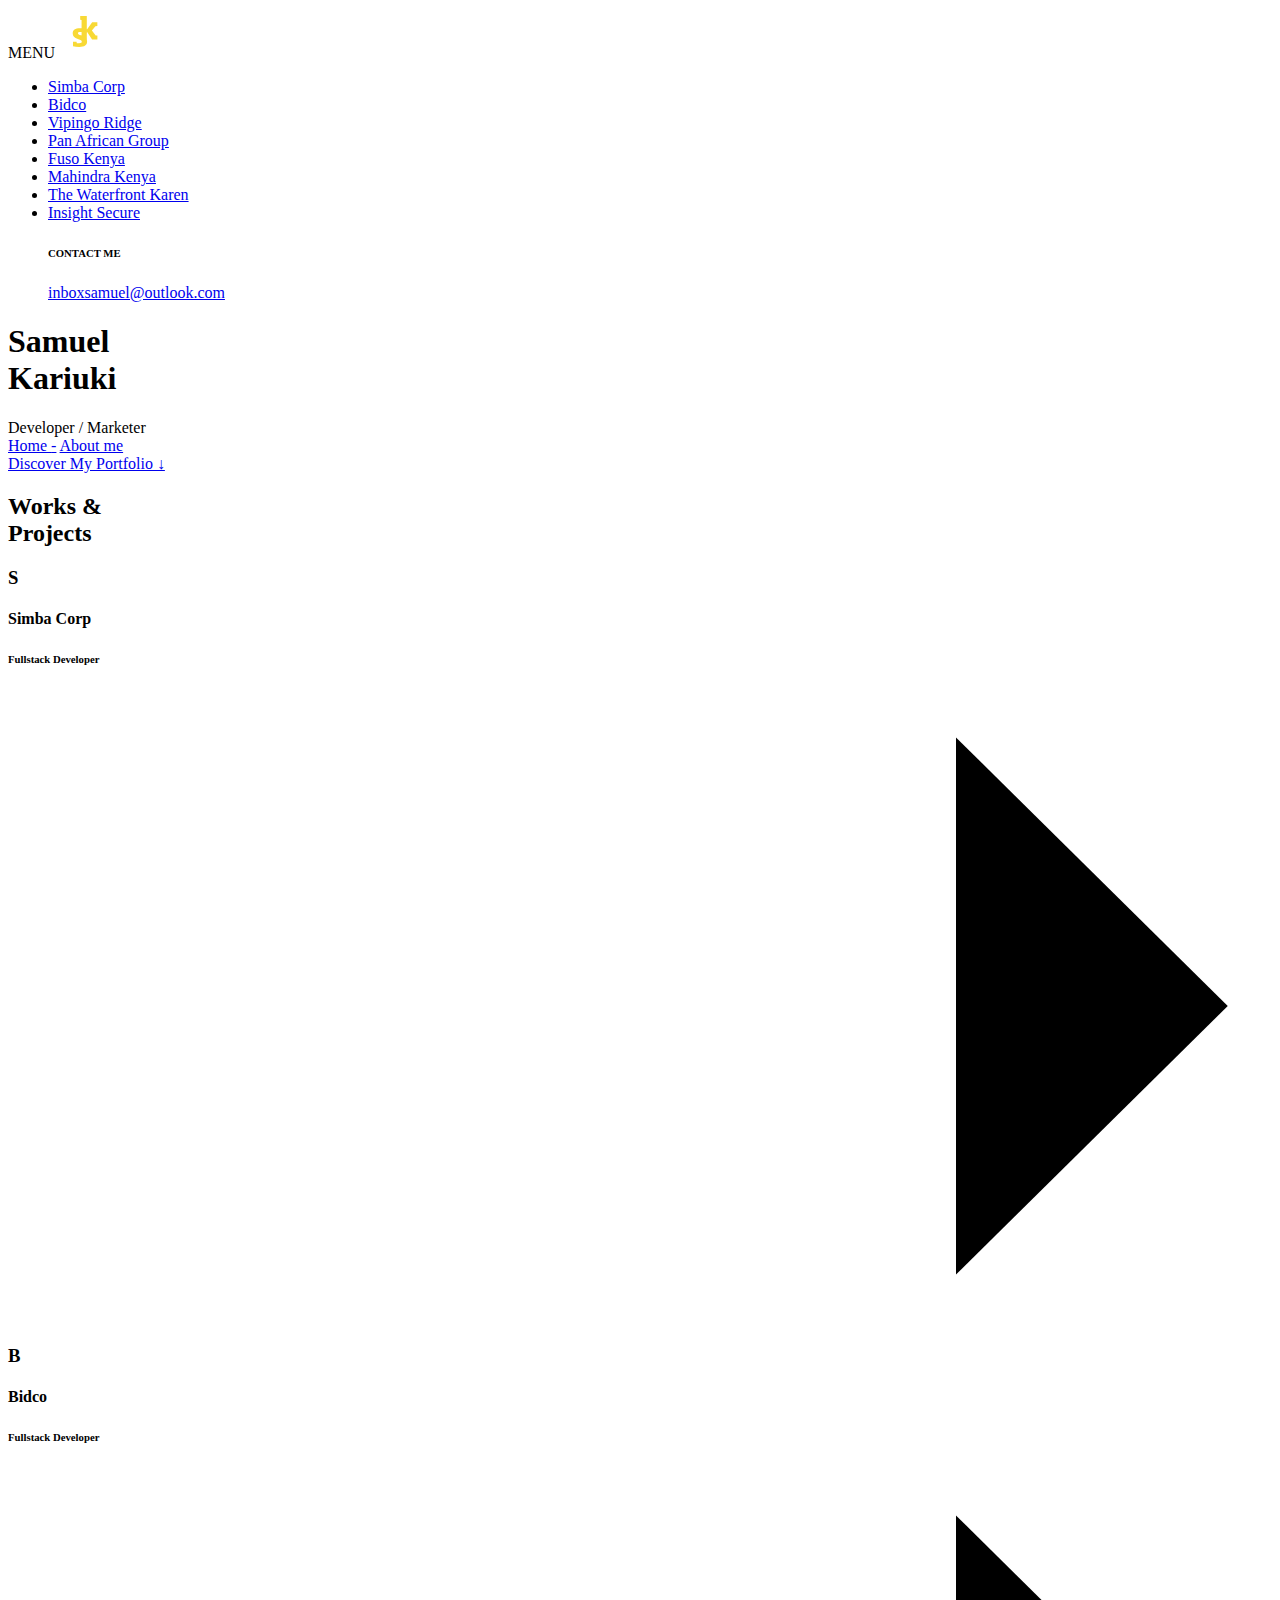
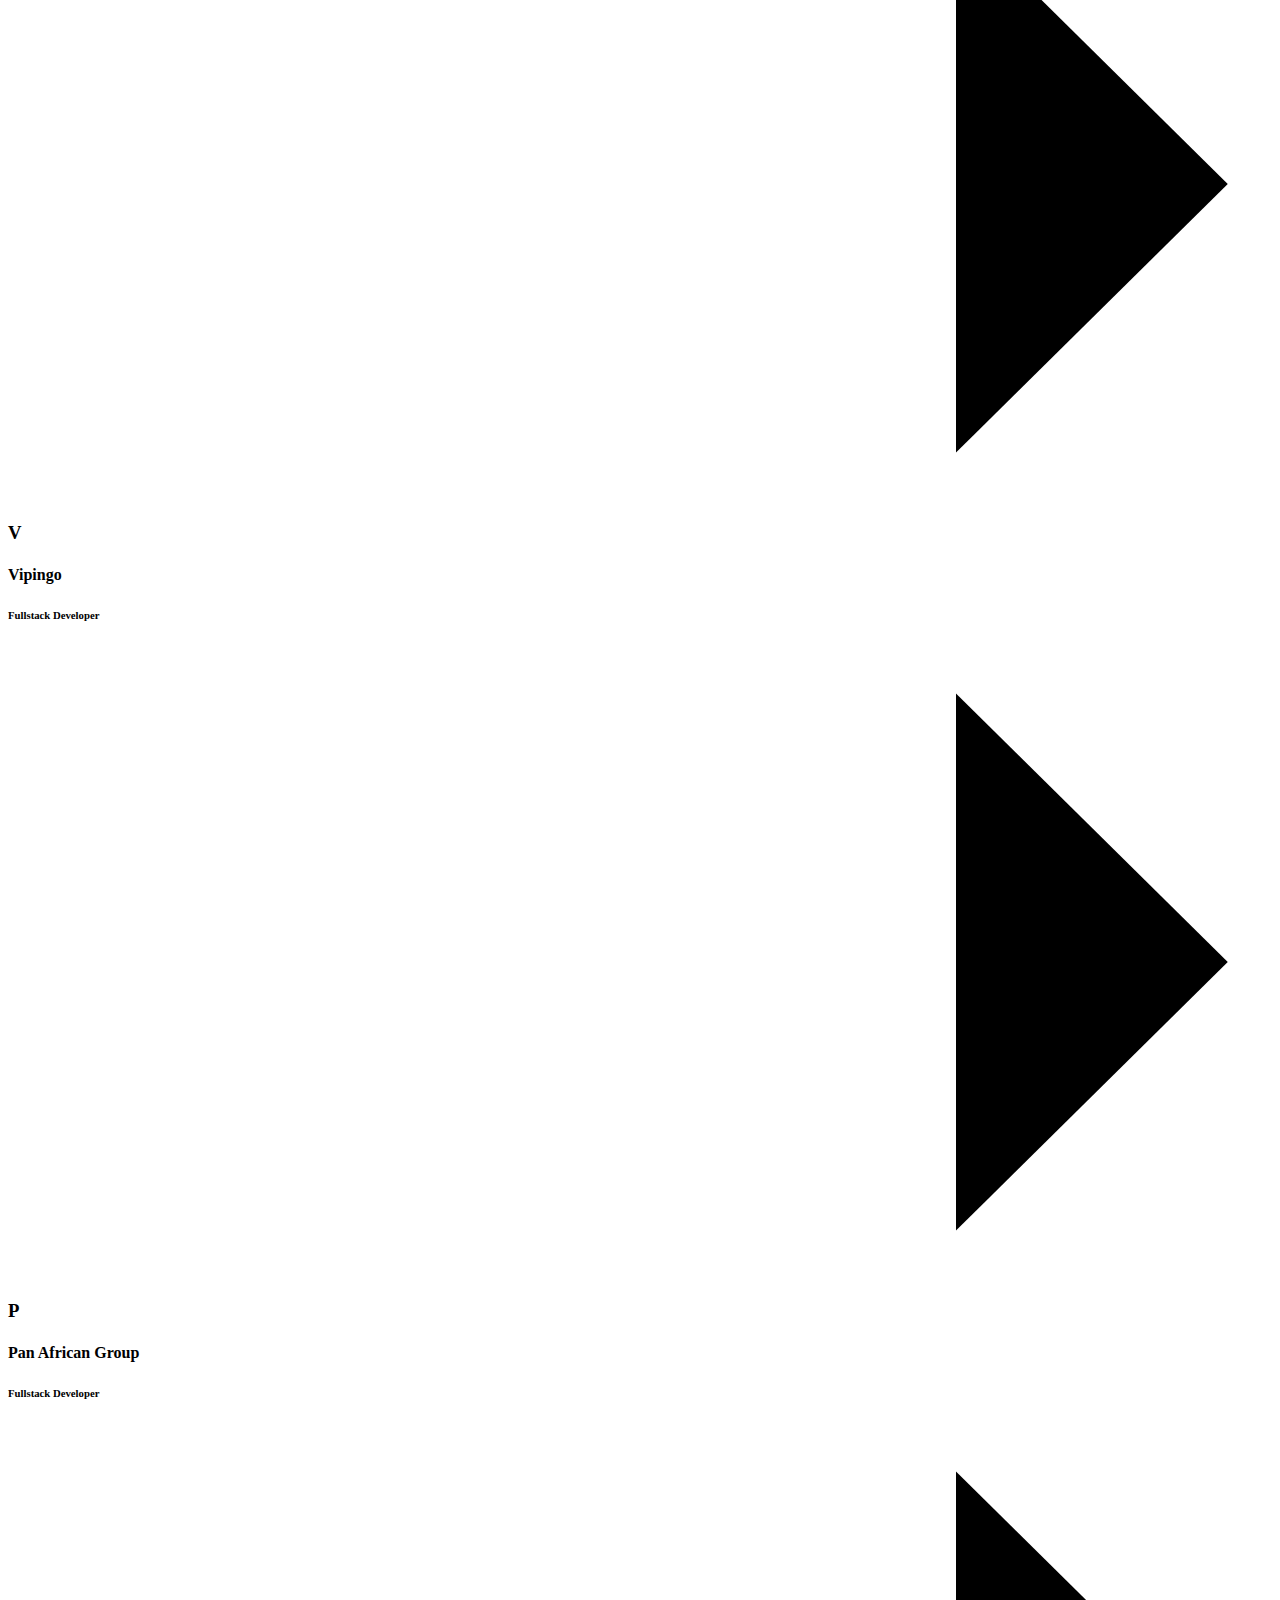
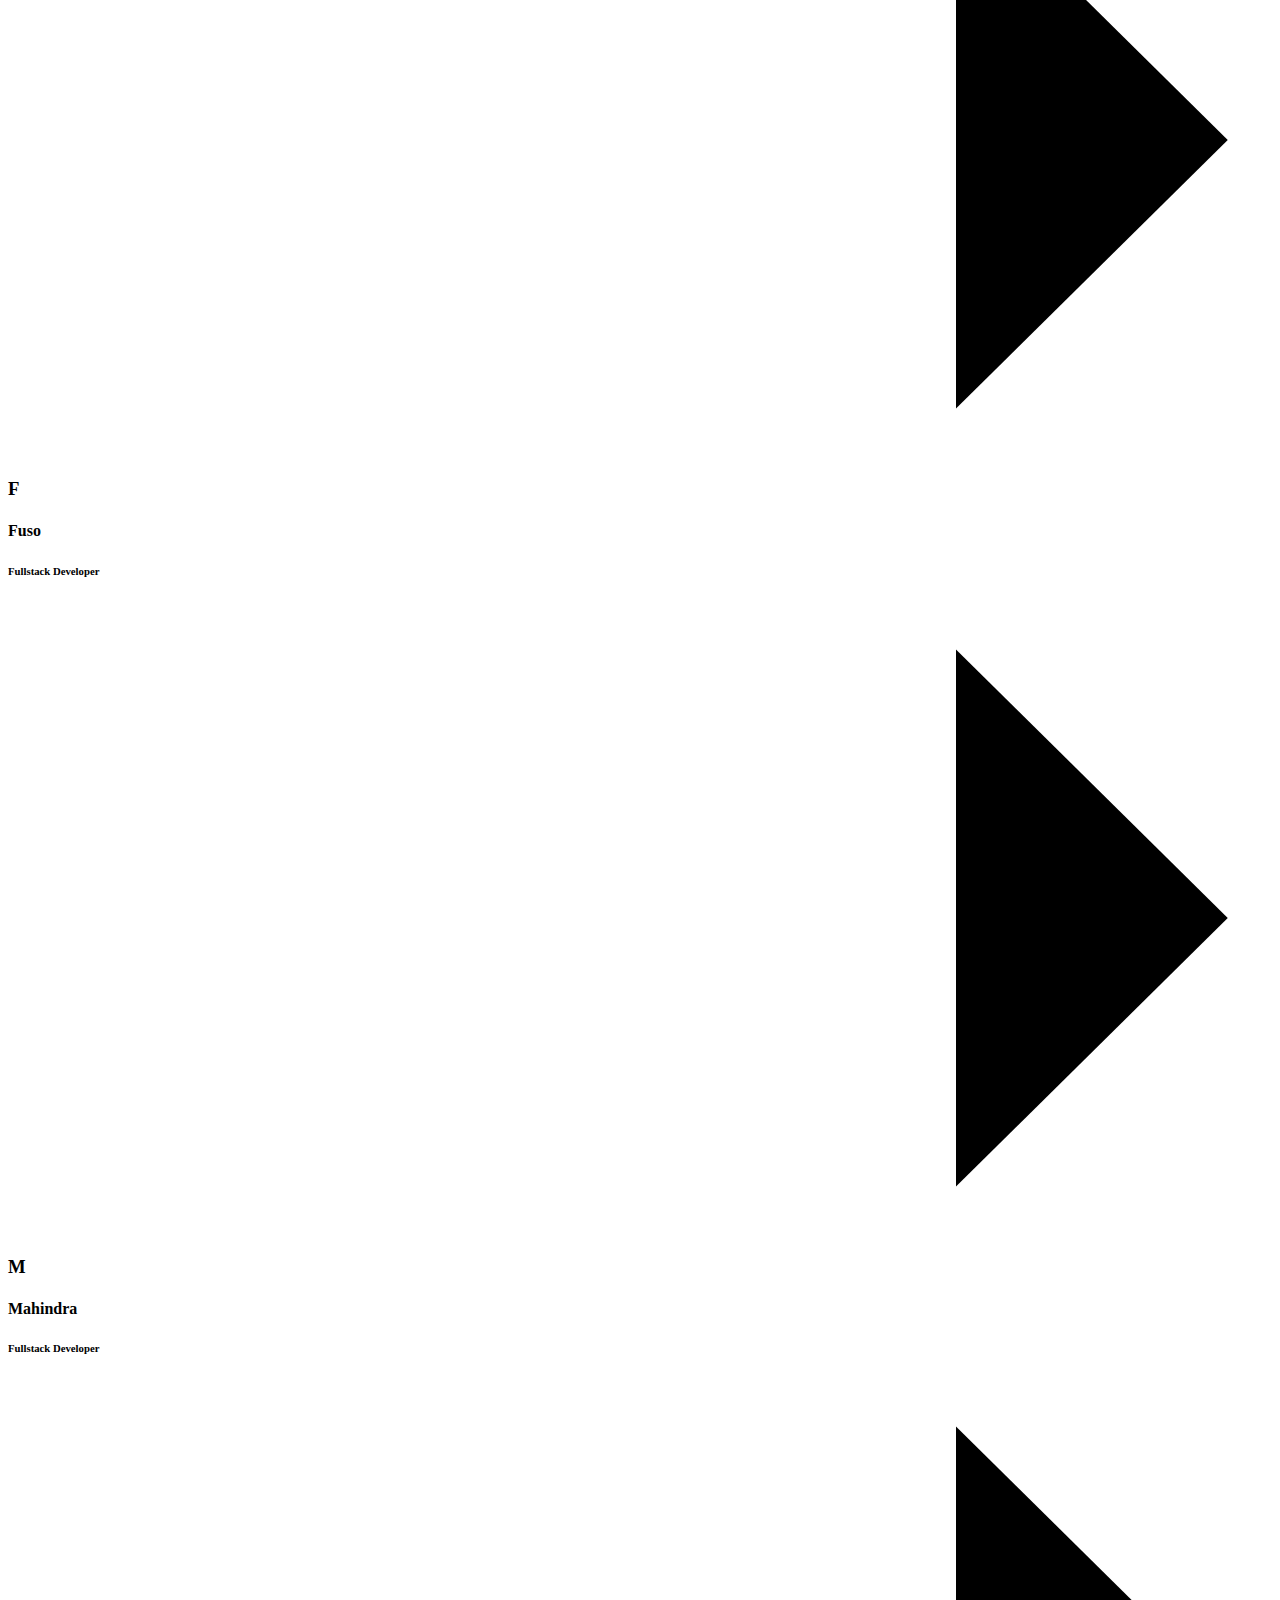
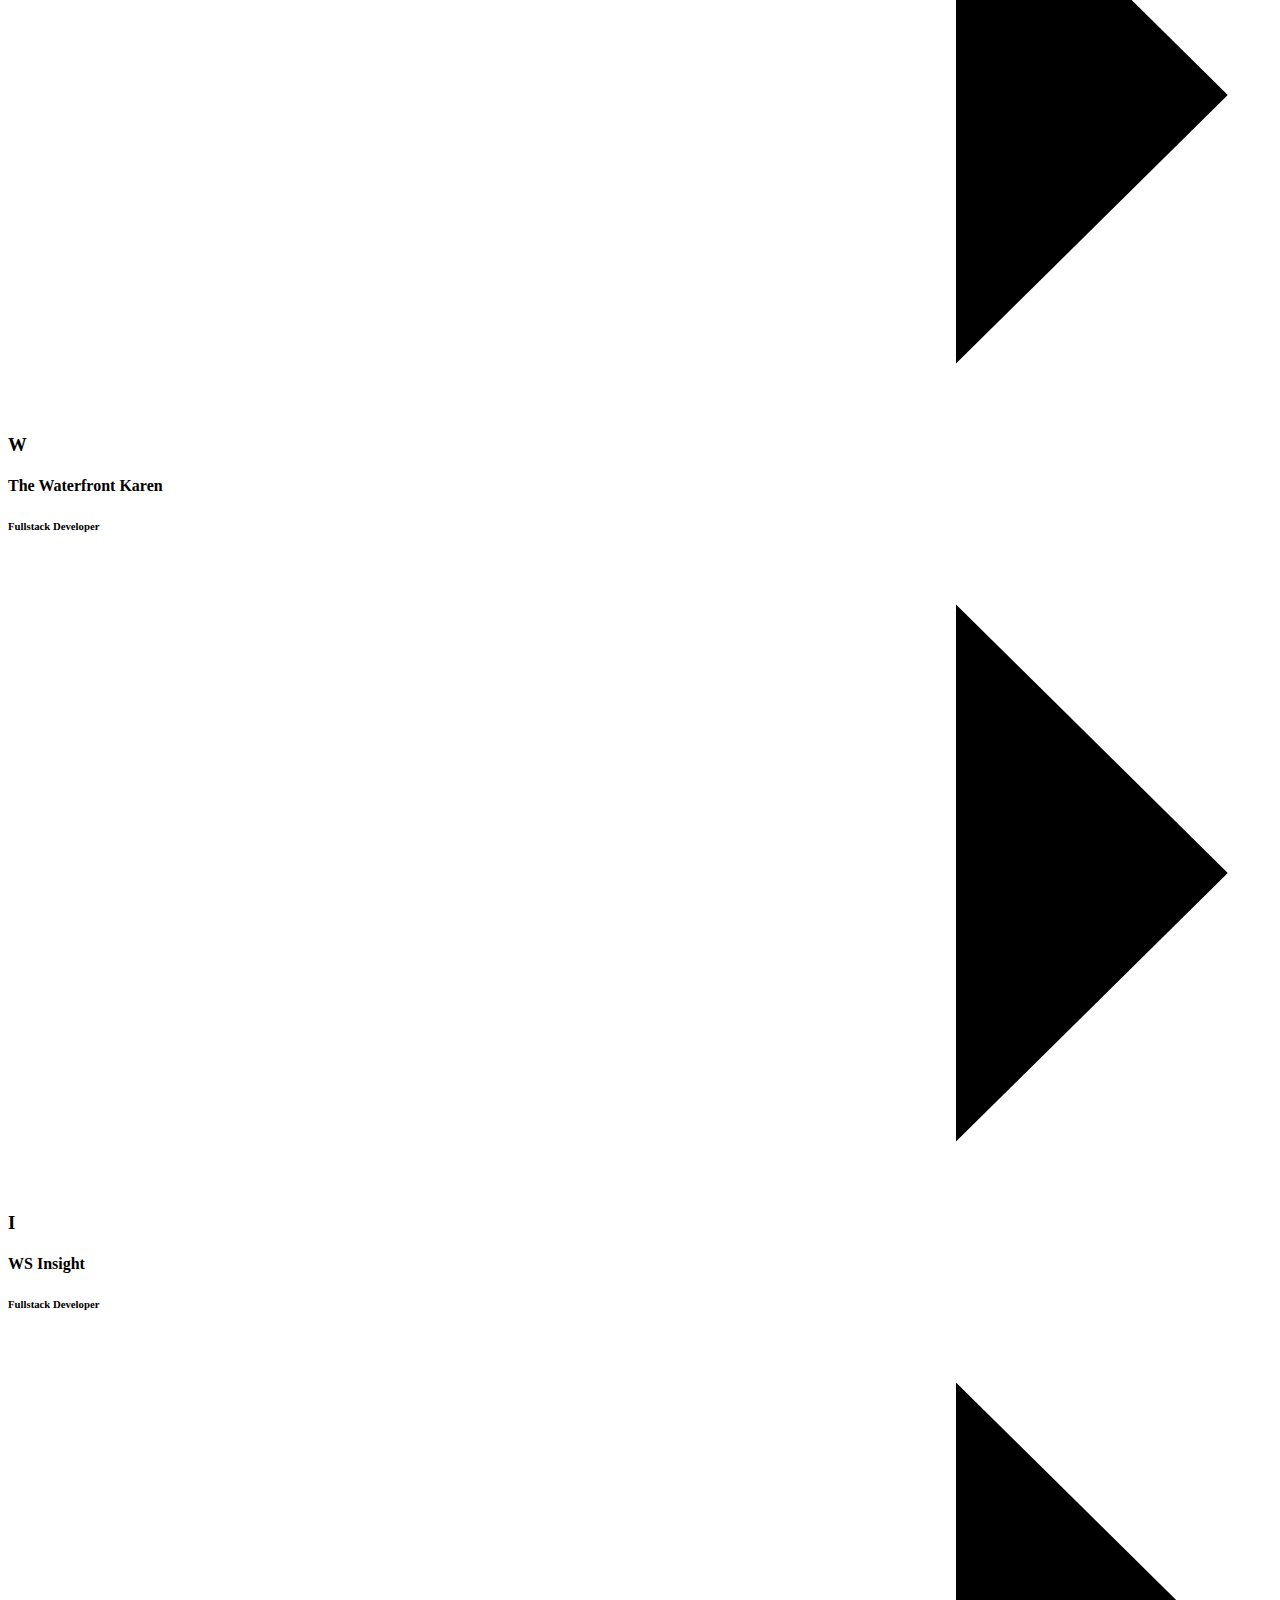
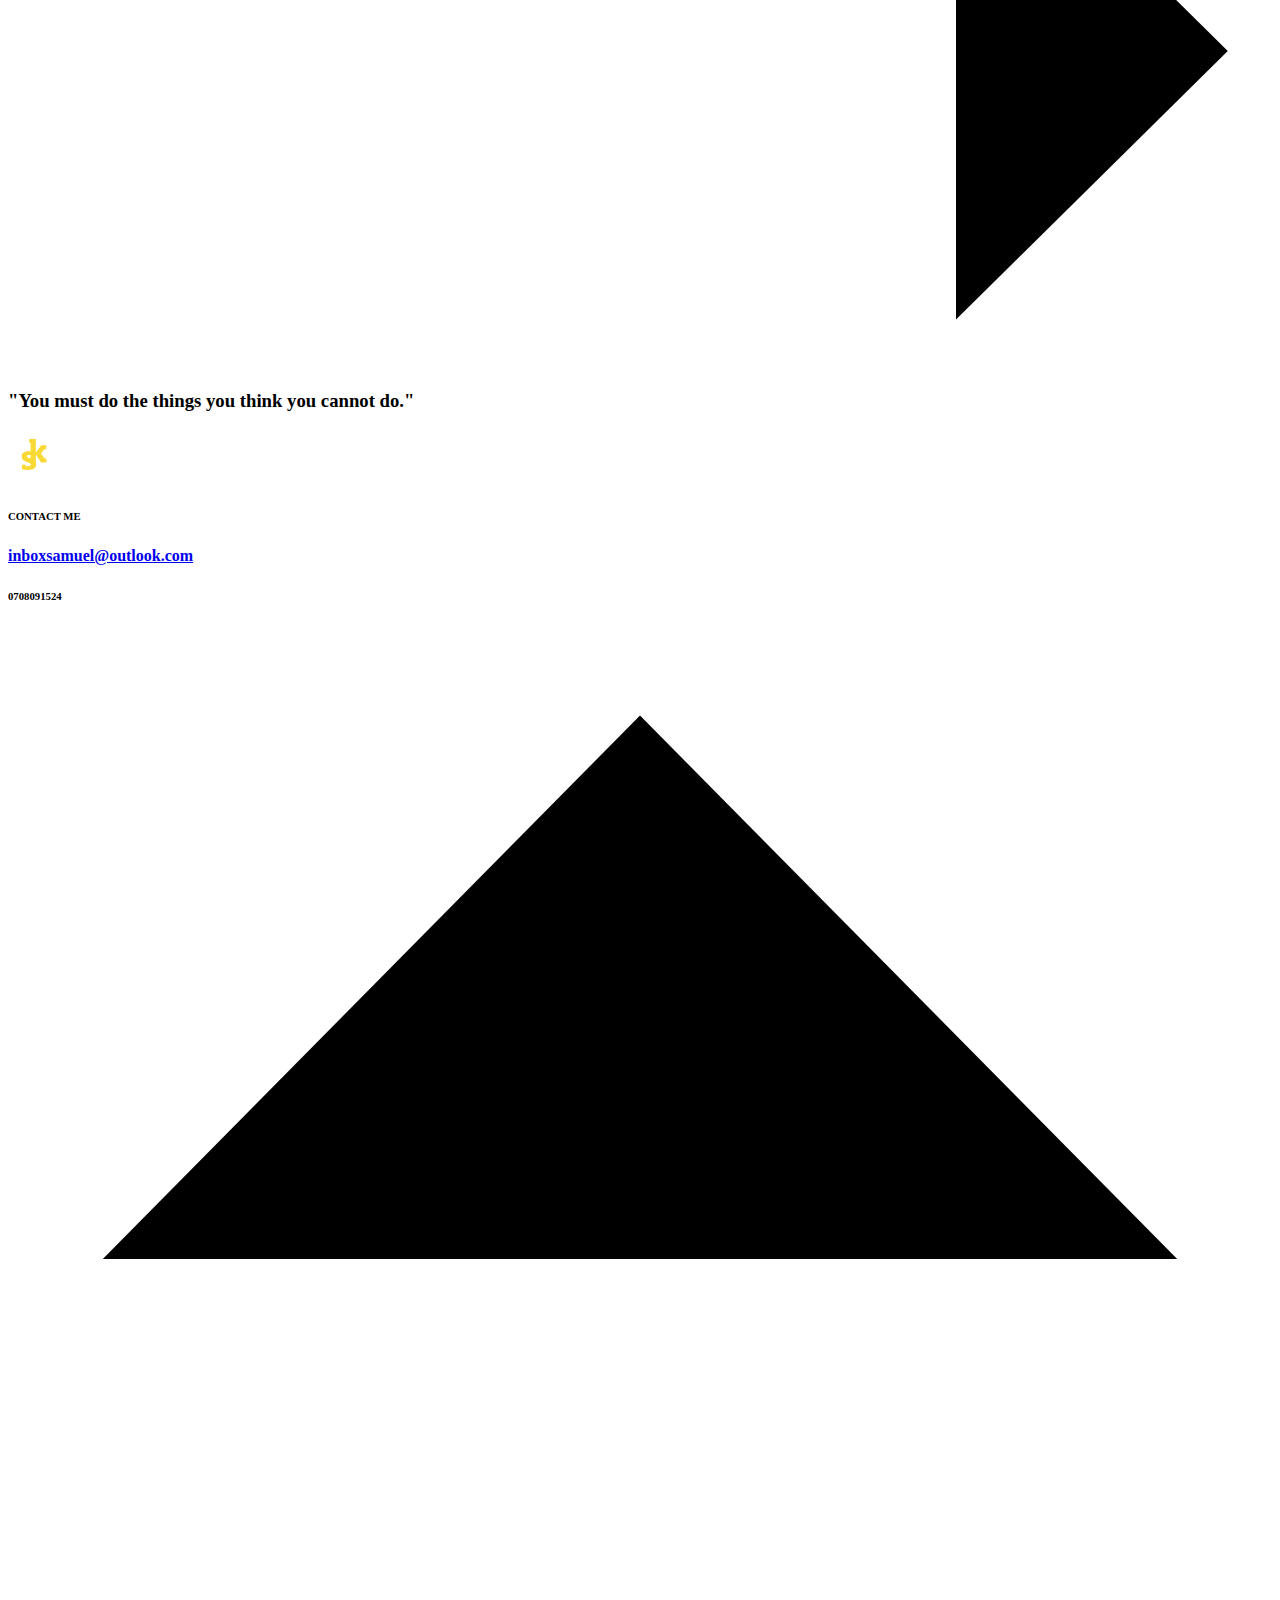
==== index.html @ 9ff18268 "html upload" ====
<!DOCTYPE html>
<html lang="en" class="no-js">
<head>
<meta charset="UTF-8" />
<meta http-equiv="X-UA-Compatible" content="IE=edge">
<meta name="viewport" content="width=device-width, initial-scale=1">
<title>Samuel Kariuki - Full Stack Developer</title>
<meta name="author" content="Samuel Kariuki"/>
<meta name="copyright" content="Samuel"/>
<meta http-equiv="content-language" content="EN" />
<meta http-equiv="Content-Type" content="text/html; iso-8859-1"/>
<meta name="ROBOTS" content="INDEX, FOLLOW" />
<meta name="twitter:creator" content="@TheB0ssninja">
<meta property="og:url" content="index.html">
<meta property="og:type" content="article">
<meta property="og:title" content="Samuel Kariuki - Full Stack Developer">
<!-- Favicon -->
<link rel="icon" type="image/png" href="img/logo.png" sizes="32x32">
<link rel="icon" type="image/png" href="img/logo96.png" sizes="96x96">
<link rel="stylesheet" type="text/css" href="css/reveral.css" />
<link rel="stylesheet" type="text/css" href="css/main.css" />
<script>document.documentElement.className = 'js';</script>
</head>

<body class="loading">
<a class="hamb btn--menu">
<span class="line-hamb"></span>
<span class="line-hamb"></span>
<span class="menu-hamb">MENU</span>
</a>
<a href="index.html">
    <svg version="1.1" id="Layer_1" xmlns="http://www.w3.org/2000/svg" xmlns:xlink="http://www.w3.org/1999/xlink" x="0px" y="0px" class="brand_mini"
	 width="50px" height="50px" viewBox="0 0 50 50"  enable-background="new 0 0 50 50" xml:space="preserve" >
<g>
	<g>
		<path fill="#F8D935" d="M28.1,33.453c0,3.638-2.593,5.456-7.78,5.456c-2.397,0-4.505-0.228-6.324-0.683v-4.525h3.534l0.279,1.457
			c0.992,0.041,1.736,0.063,2.232,0.063c1.033,0,1.746-0.119,2.139-0.357c0.392-0.236,0.589-0.625,0.589-1.162
			c0-0.475-0.16-0.842-0.48-1.101c-0.321-0.259-1.049-0.614-2.186-1.069l-1.302-0.527c-1.757-0.682-3.049-1.441-3.875-2.278
			c-0.827-0.837-1.24-1.958-1.24-3.363c0-1.86,0.609-3.167,1.829-3.922c1.219-0.754,3.038-1.131,5.456-1.131
			c2.831,0,5.022,0.238,6.572,0.713V25.3H24.04l-0.31-1.271c-0.951-0.042-1.685-0.062-2.201-0.062c-0.951,0-1.612,0.083-1.984,0.248
			s-0.558,0.496-0.558,0.992c0,0.434,0.145,0.77,0.434,1.008c0.289,0.238,0.919,0.543,1.891,0.914l1.55,0.59
			c1.963,0.743,3.328,1.529,4.092,2.355C27.719,30.9,28.1,32.027,28.1,33.453z"/>
	</g>
	<g>
		<path fill="#F8D935" d="M38.391,31.431h-5.34l-5.251-7.92v7.92h-6.6v-3.81l1.38-0.15V11.96l-1.38-0.12v-3.81h6.6v13.83l5.37-7.59
			h5.189v3.84l-1.949,0.18l-3.51,4.23l3.779,4.86l1.711,0.21V31.431z"/>
	</g>
</g>
</svg>
</a>

<div class="line-left"></div>
<div class="line-right"></div>
<nav class="menu menu-off">
<a class="btn--close">
<span></span>	
<span></span>	
</a>
    <ul class="menu__inner">
        <li class="menu__item"><a class="menu__link" href="simba.html">Simba Corp</a></li>
        <li class="menu__item"><a class="menu__link" href="bidco.html">Bidco</a></li>
        <li class="menu__item"><a class="menu__link" href="vipingo.html">Vipingo Ridge</a></li>
        <li class="menu__item"><a class="menu__link" href="panafrican.html">Pan African Group</a></li>
        <li class="menu__item"><a class="menu__link" href="fuso.html">Fuso Kenya</a></li>
        <li class="menu__item"><a class="menu__link" href="mahindra.html">Mahindra Kenya</a></li>
        <li class="menu__item"><a class="menu__link" href="thewaterfront.html">The Waterfront Karen</a></li>
        <li class="menu__item"><a class="menu__link" href="insight.html">Insight Secure</a></li>
        <div class="contact_menu">
            <h6>CONTACT ME</h6>
            <a href="mailto:inboxsamuel@outlook.com">inboxsamuel@outlook.com</a>
        </div>
    </ul>
</nav>
<div class="line-center"></div>
<header class="home" id="top">
<div class="line-top"></div>
<div class="line-bottom"></div>
<div class="intro">
<h1 class="content__title content__title--center"><span id="rev-1" class="content__title__inner">Samuel</span><br>
<div id="rev-2" class="content__title__inner">Kariuki</div></h1>
<span class="sub">Developer / Marketer
    <!--<span class="white-line-horizontal01"></span><span class="white-line-horizontal02"></span></span>-->
</div>

<nav class="nav-intro">
    <a href="index.html">Home <span>-</span></a>
    <a href="about-me.html">About me</a>
</nav>
<!--<nav class="social-top">-->
<!--<a href="#" target="_blank">FACEBOOK <span>- </span></a>-->
<!--<a href="#" target="_blank">LINKEDIN <span>- </span></a>-->
<!--<a href="#" target="_blank">BEHANCE <span>-</span></a>-->
<!--<a href="#" target="_blank">INSTAGRAM</a>-->
<!--</nav>-->
<div class="logo-bg-intro"></div>
<a href="#projects" class="discover-btn scrollto">Discover My Portfolio &#x02193;</a>
</header>
<section class="works" id="projects">
<div class="title line-vertical-red">
<h2 class="content__title content__title--center projects"><span id="rev-3" class="content__title__inner">Works &</span><br>
<div id="rev-4" class="content__title__inner">Projects</div></h2>
</div>
<div class="cont-works" id="works">
    <article class="wrapper-work clear-fix">
    <div class="letter-work"><h3>S</h3></div>
    <div class="info-work">
    <h4>Simba Corp</h4>
    <h6>Fullstack Developer</h6>
    </div>
    <div class="arrow-work">
    <a href="simba.html"><svg xmlns="http://www.w3.org/2000/svg" xmlns:xlink="http://www.w3.org/1999/xlink" version="1.1" class="arrow-svg-work" x="0px" y="0px" viewBox="0 0 40 20" xml:space="preserve" enable-background="new 0 0 40 20">
    <g><polyline points="30 1.5 38.6 10 30 18.5 "/>
    <line x1="38.4" y1="10" x2="1.4" y2="10"/></g></svg></a>
    </div>
    </article>
    <article class="wrapper-work clear-fix">
        <div class="letter-work"><h3>B</h3></div>
        <div class="info-work">
            <h4>Bidco</h4>
            <h6>Fullstack Developer</h6>
        </div>
        <div class="arrow-work">
            <a href="bidco.html"><svg xmlns="http://www.w3.org/2000/svg" xmlns:xlink="http://www.w3.org/1999/xlink" version="1.1" class="arrow-svg-work" x="0px" y="0px" viewBox="0 0 40 20" xml:space="preserve" enable-background="new 0 0 40 20">
    <g><polyline points="30 1.5 38.6 10 30 18.5 "/>
    <line x1="38.4" y1="10" x2="1.4" y2="10"/></g></svg></a>
        </div>
    </article>
    <article class="wrapper-work clear-fix">
        <div class="letter-work"><h3>V</h3></div>
        <div class="info-work">
            <h4>Vipingo</h4>
            <h6>Fullstack Developer</h6>
        </div>
        <div class="arrow-work">
            <a href="vipingo.html"><svg xmlns="http://www.w3.org/2000/svg" xmlns:xlink="http://www.w3.org/1999/xlink" version="1.1" class="arrow-svg-work" x="0px" y="0px" viewBox="0 0 40 20" xml:space="preserve" enable-background="new 0 0 40 20">
    <g><polyline points="30 1.5 38.6 10 30 18.5 "/>
    <line x1="38.4" y1="10" x2="1.4" y2="10"/></g></svg></a>
        </div>
    </article>

    <article class="wrapper-work clear-fix">
        <div class="letter-work"><h3>P</h3></div>
        <div class="info-work">
            <h4>Pan African Group</h4>
            <h6>Fullstack Developer</h6>
        </div>
        <div class="arrow-work">
            <a href="panafrican.html"><svg xmlns="http://www.w3.org/2000/svg" xmlns:xlink="http://www.w3.org/1999/xlink" version="1.1" class="arrow-svg-work" x="0px" y="0px" viewBox="0 0 40 20" xml:space="preserve" enable-background="new 0 0 40 20">
    <g><polyline points="30 1.5 38.6 10 30 18.5 "/>
    <line x1="38.4" y1="10" x2="1.4" y2="10"/></g></svg></a>
        </div>
    </article>

    <article class="wrapper-work clear-fix">
        <div class="letter-work"><h3>F</h3></div>
        <div class="info-work">
            <h4>Fuso</h4>
            <h6>Fullstack Developer</h6>
        </div>
        <div class="arrow-work">
            <a href="fuso.html"><svg xmlns="http://www.w3.org/2000/svg" xmlns:xlink="http://www.w3.org/1999/xlink" version="1.1" class="arrow-svg-work" x="0px" y="0px" viewBox="0 0 40 20" xml:space="preserve" enable-background="new 0 0 40 20">
    <g><polyline points="30 1.5 38.6 10 30 18.5 "/>
    <line x1="38.4" y1="10" x2="1.4" y2="10"/></g></svg></a>
        </div>
    </article>


    <article class="wrapper-work clear-fix">
        <div class="letter-work"><h3>M</h3></div>
        <div class="info-work">
            <h4>Mahindra</h4>
            <h6>Fullstack Developer</h6>
        </div>
        <div class="arrow-work">
            <a href="mahindra.html"><svg xmlns="http://www.w3.org/2000/svg" xmlns:xlink="http://www.w3.org/1999/xlink" version="1.1" class="arrow-svg-work" x="0px" y="0px" viewBox="0 0 40 20" xml:space="preserve" enable-background="new 0 0 40 20">
    <g><polyline points="30 1.5 38.6 10 30 18.5 "/>
    <line x1="38.4" y1="10" x2="1.4" y2="10"/></g></svg></a>
        </div>
    </article>


    <article class="wrapper-work clear-fix">
        <div class="letter-work"><h3>W</h3></div>
        <div class="info-work">
            <h4>The Waterfront Karen</h4>
            <h6>Fullstack Developer</h6>
        </div>
        <div class="arrow-work">
            <a href="thewaterfront.html"><svg xmlns="http://www.w3.org/2000/svg" xmlns:xlink="http://www.w3.org/1999/xlink" version="1.1" class="arrow-svg-work" x="0px" y="0px" viewBox="0 0 40 20" xml:space="preserve" enable-background="new 0 0 40 20">
    <g><polyline points="30 1.5 38.6 10 30 18.5 "/>
    <line x1="38.4" y1="10" x2="1.4" y2="10"/></g></svg></a>
        </div>
    </article>


    <article class="wrapper-work clear-fix">
        <div class="letter-work"><h3>I</h3></div>
        <div class="info-work">
            <h4>WS Insight</h4>
            <h6>Fullstack Developer</h6>
        </div>
        <div class="arrow-work">
            <a href="insight.html"><svg xmlns="http://www.w3.org/2000/svg" xmlns:xlink="http://www.w3.org/1999/xlink" version="1.1" class="arrow-svg-work" x="0px" y="0px" viewBox="0 0 40 20" xml:space="preserve" enable-background="new 0 0 40 20">
    <g><polyline points="30 1.5 38.6 10 30 18.5 "/>
    <line x1="38.4" y1="10" x2="1.4" y2="10"/></g></svg></a>
        </div>
    </article>


</div>
</section>
<section class="wrapper-quote">
<div class="quote">
<div class="info-quote">
<h3>"You must do the things you think you cannot do."</h3>
    <svg version="1.1" id="Layer_1" xmlns="http://www.w3.org/2000/svg" xmlns:xlink="http://www.w3.org/1999/xlink" x="0px" y="0px" class="logo-quote"
	 width="50px" height="50px" viewBox="0 0 50 50" enable-background="new 0 0 50 50" xml:space="preserve">
<g>
	<g>
		<path fill="#F8D935" d="M28.1,33.453c0,3.638-2.593,5.456-7.78,5.456c-2.397,0-4.505-0.228-6.324-0.683v-4.525h3.534l0.279,1.457
			c0.992,0.041,1.736,0.063,2.232,0.063c1.033,0,1.746-0.119,2.139-0.357c0.392-0.236,0.589-0.625,0.589-1.162
			c0-0.475-0.16-0.842-0.48-1.101c-0.321-0.259-1.049-0.614-2.186-1.069l-1.302-0.527c-1.757-0.682-3.049-1.441-3.875-2.278
			c-0.827-0.837-1.24-1.958-1.24-3.363c0-1.86,0.609-3.167,1.829-3.922c1.219-0.754,3.038-1.131,5.456-1.131
			c2.831,0,5.022,0.238,6.572,0.713V25.3H24.04l-0.31-1.271c-0.951-0.042-1.685-0.062-2.201-0.062c-0.951,0-1.612,0.083-1.984,0.248
			s-0.558,0.496-0.558,0.992c0,0.434,0.145,0.77,0.434,1.008c0.289,0.238,0.919,0.543,1.891,0.914l1.55,0.59
			c1.963,0.743,3.328,1.529,4.092,2.355C27.719,30.9,28.1,32.027,28.1,33.453z"/>
	</g>
	<g>
		<path fill="#F8D935" d="M38.391,31.431h-5.34l-5.251-7.92v7.92h-6.6v-3.81l1.38-0.15V11.96l-1.38-0.12v-3.81h6.6v13.83l5.37-7.59
			h5.189v3.84l-1.949,0.18l-3.51,4.23l3.779,4.86l1.711,0.21V31.431z"/>
	</g>
</g>
</svg>
</div>
</div>
</section>
<div class="contacts">
<div class="info-contact content__title content__title--center">

<h6 id="info-contact1" class="content__title__inner">CONTACT ME</h6>
<h4><a id="info-contact2" href="mailto:inboxsamuel@outlook.com">inboxsamuel@outlook.com</a></h4>

</div>
<div class="social-life content__title content__title--center">
<h6 id="social-life1" class="content__title__inner">0708091524</h6>
<!--<h4><div id="social-life2" class="content__title__inner">-->
<!--<a href="#" target="_blank">facebook</a> <span>- </span>-->
<!--<a href="#" target="_blank">linkedin</a> <span>- </span>-->
<!--<a href="#" target="_blank">behance</a> <span>-</span>-->
<!--<a href="#" target="_blank">instagram</a>-->
<!--</div></h4>-->
</div>
</div>
<a href="#top" class="wrapper-arrow-gotop scrollto"><svg xmlns="http://www.w3.org/2000/svg" xmlns:xlink="http://www.w3.org/1999/xlink" class="arrow-gotop" version="1.1" x="0px" y="0px" viewBox="0 0 20 40" xml:space="preserve" enable-background="new 0 0 20 40">
<g><polyline points="1.5 10 10 1.4 18.5 10 "/>
<line x1="10" y1="1.6" x2="10" y2="38.6"/></g></svg></a>
<div class="copy">© 2018</div>
<script src="../code.jquery.com/jquery-latest.min.js" type="text/javascript"></script>
<script src="js/anime.min.js"></script>
<script src="js/scrollMonitor.js"></script>
<script src="js/reveral.js"></script>
<script src="js/sam.js"></script>
</body>

</html>
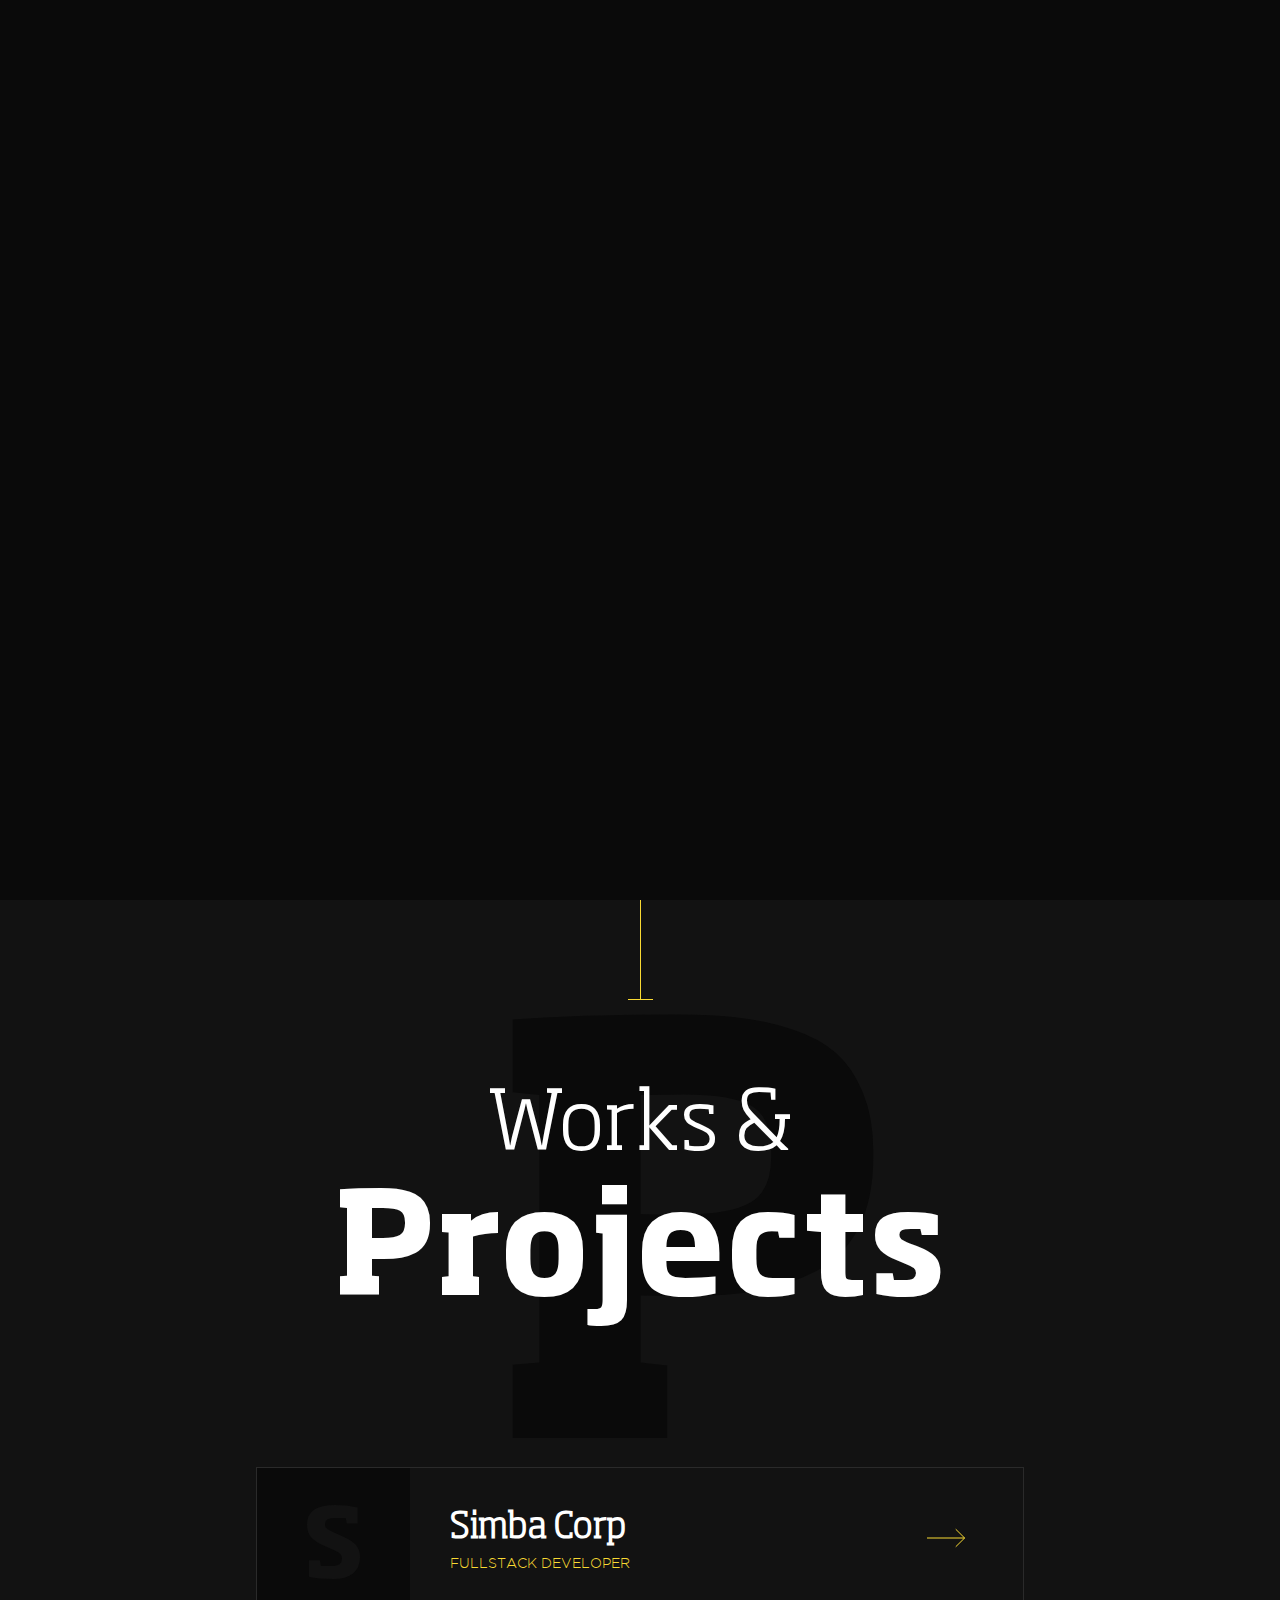
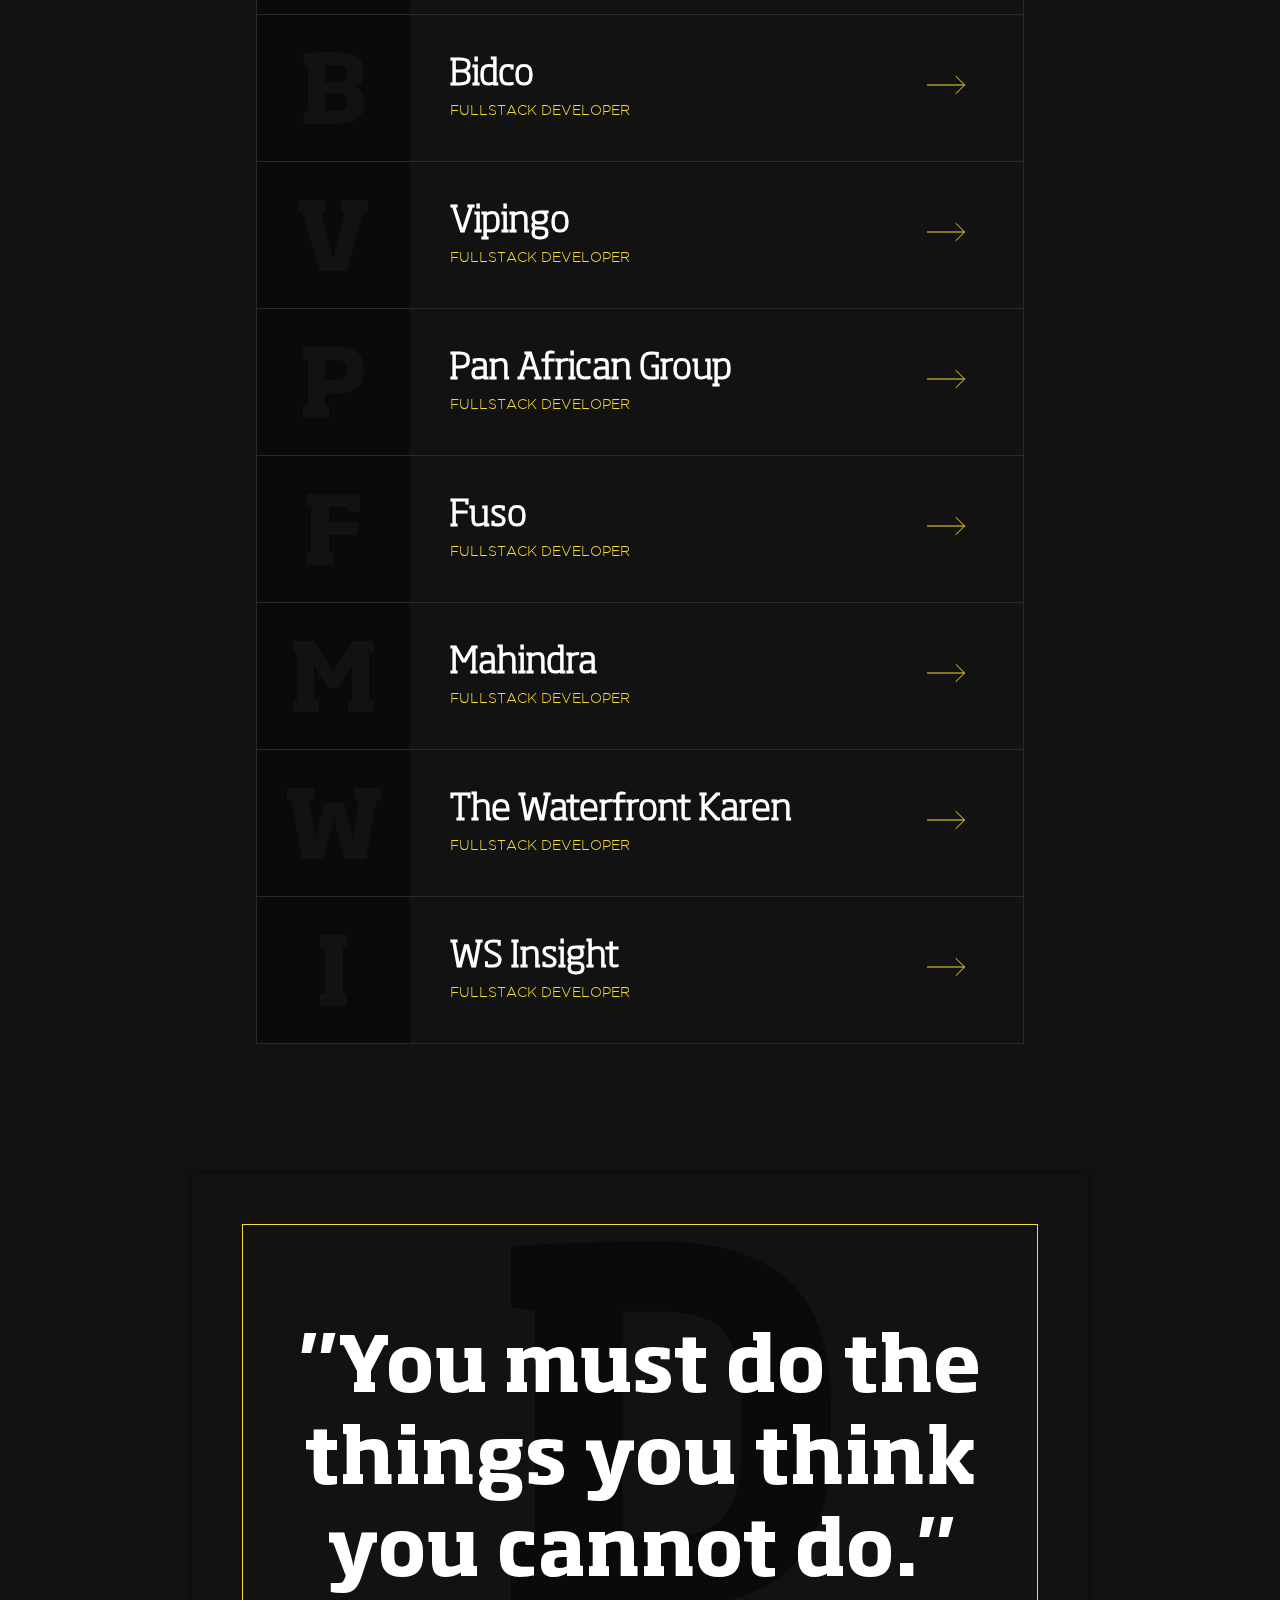
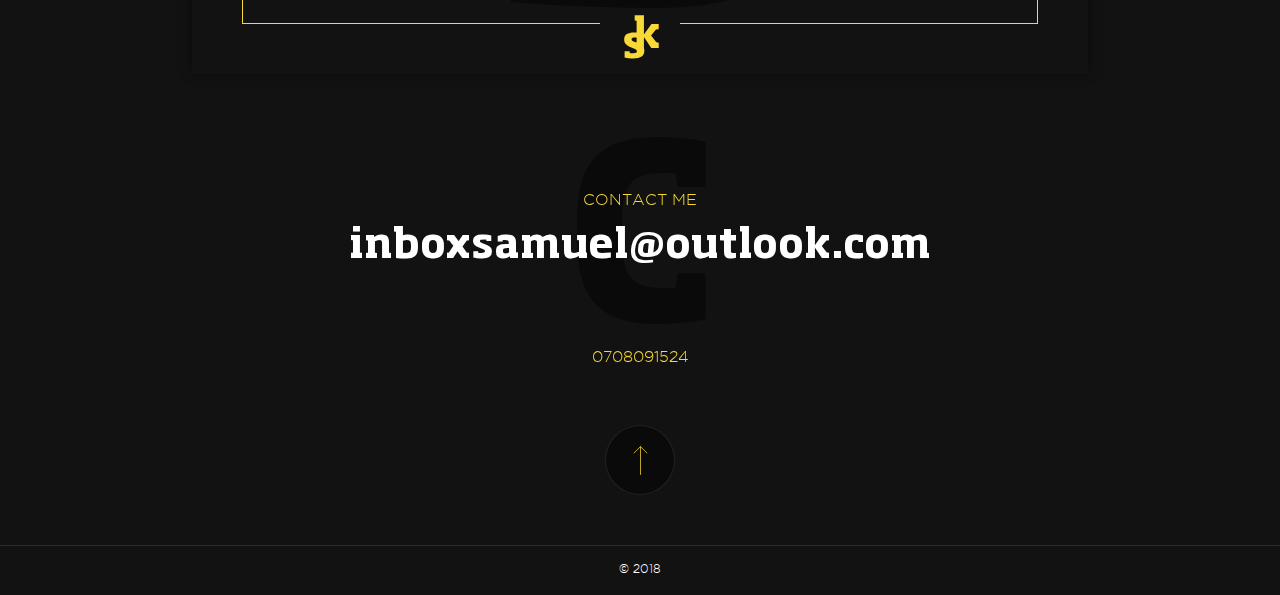
==== commit 8c8f809a: "updates" ====
--- a/index.html
+++ b/index.html
@@ -65,6 +65,8 @@
         <li class="menu__item"><a class="menu__link" href="mahindra.html">Mahindra Kenya</a></li>
         <li class="menu__item"><a class="menu__link" href="thewaterfront.html">The Waterfront Karen</a></li>
         <li class="menu__item"><a class="menu__link" href="insight.html">Insight Secure</a></li>
+        <li class="menu__item"><a class="menu__link" href="mitsubishi..html">Mitsubishi Kenya</a></li>
+        <li class="menu__item"><a class="menu__link" href="kenyacharity.html">Kenya Charity Sweepstake</a></li>
         <div class="contact_menu">
             <h6>CONTACT ME</h6>
             <a href="mailto:inboxsamuel@outlook.com">inboxsamuel@outlook.com</a>
--- a/css/reveral.css
+++ b/css/reveral.css
@@ -0,0 +1,218 @@
+.js .loading::before{
+	content:'';
+	position:fixed;
+	z-index:9999;
+	top:0;
+	left:0;
+	display:flex;
+	width:100%;
+	height:100%;
+	text-align:center;
+	background:#0a0a0a
+}
+.js .loading::after{
+	content:'';
+	position:fixed;
+	z-index:10000;
+	top:50%;
+	left:50%;
+	width:50px;
+	height:50px;
+	margin:-25px 0 0 -25px;
+	pointer-events:none;
+	background-image:url(../img/logo-loading.png);
+	background-position:center;
+	background-repeat:no-repeat;
+	animation-name:moveImgIntro;
+	-webkit-animation-duration:1.3s;
+	animation-duration:1.3s;
+	-webkit-animation-fill-mode:both;
+	animation-fill-mode:both;
+	animation-iteration-count:infinite;
+	-webkit-animation-iteration-count:infinite
+}
+@keyframes loaderAnim{
+	to{
+		transform:translate3d(0,-100px,0)
+}
+}
+.content__title__inner{
+	flex:none;
+	display:inline-block;
+	white-space:nowrap;
+	position:relative
+}
+.content__image-wrap--half{
+	width:75vw;
+	float:left
+}
+.content__image{
+	width:100%;
+	display:block
+}
+.content__title_img{
+	width:25vw;
+	float:left;
+	padding:50px 0
+}
+.content__title_img h2{
+	font-size:150px;
+	color:rgba(255,255,255,0.1);
+	transform:rotate(-90deg);
+	-webkit-transform:rotate(-90deg);
+	margin-bottom:0;
+	margin-left:200px;
+	margin-top:340px
+}
+.menu{
+	position:fixed;
+	top:0;
+	right:0;
+	height:100%;
+	width:100vw;
+	z-index:99;
+	-webkit-animation-duration:1s;
+	animation-duration:1s;
+	-webkit-animation-fill-mode:both;
+	animation-fill-mode:both;
+	animation-delay:2.2s;
+	animation-name:subIn
+}
+.js .menu{
+	pointer-events:none
+}
+.js .menu--open{
+	pointer-events:visible
+}
+.menu__inner{
+	position:absolute;
+	top:0;
+	left:0;
+	width:100%;
+	height:100%;
+	list-style-type:none;
+	padding:22vh 0;
+	margin:0;
+	background-color:#0a0a0a;
+	background-image:url(../img/logo_bg_menu.png);
+	background-repeat:no-repeat;
+	background-position:center center;
+	overflow:hidden
+}
+.btn--close{
+	position:absolute;
+	top:0;
+	left:0;
+	font-size:.75em;
+	padding:12px;
+	z-index:999;
+	cursor:pointer;
+	opacity:0
+}
+.btn--close span{
+	width:25px;
+	height:1px;
+	background-color:#F9DA33;
+	display:block
+}
+.btn--close span:first-of-type{
+	margin-top:12px;
+	transform:rotate(45deg);
+	-webkit-transform:rotate(45deg)
+}
+.btn--close span:nth-of-type(2){
+	margin-top:-1px;
+	transform:rotate(-45deg);
+	-webkit-transform:rotate(-45deg)
+}
+.menu__item{
+	padding:.15em 7em
+}
+.js .menu__item{
+	transform:translate3d(-100em,0,0);
+	-webkit-transition:all .3s ease-in-out;
+	transition:all .3s ease-in-out
+}
+.menu--open .menu__item,.menu--open .btn--close{
+	opacity:1;
+	transform:translate3d(0,0,0);
+	transition:opacity .4s 0.135s,transform .6s .135s
+}
+.menu--open .menu__item:nth-child(2){
+	transition-delay:.165s
+}
+.menu--open .menu__item:nth-child(3){
+	transition-delay:.195s
+}
+.menu--open .menu__item:nth-child(4){
+	transition-delay:.225s
+}
+.menu--open .menu__item:nth-child(5){
+	transition-delay:.255s
+}
+.menu--open .menu__item:nth-child(6){
+	transition-delay:.285s
+}
+.menu--open .menu__item:nth-child(7){
+	transition-delay:.315s
+}
+.menu--open .menu__item:nth-child(8){
+	transition-delay:.345s
+}
+.menu--open .menu__item{
+	position:relative
+}
+.menu--open .menu__item:before{
+	content:'';
+	position:absolute;
+	background-color:#F9DA33;
+	height:1px;
+	left:0;
+	top:50%;
+	width:0;
+	-webkit-transition:all 300ms cubic-bezier(0.645,0.045,0.355,1);
+	transition:all 300ms cubic-bezier(0.645,0.045,0.355,1)
+}
+.menu--open .menu__item:hover:before{
+	width:4em
+}
+.menu--open .menu__item:after{
+	content:'';
+	position:absolute;
+	background-color:#F9DA33;
+	width:1px;
+	height:20px;
+	left:4em;
+	top:calc(50% - 10px);
+	opacity:0
+}
+.menu--open .menu__item:hover:after{
+	-webkit-animation-duration:.3s;
+	animation-duration:.3s;
+	-webkit-animation-fill-mode:both;
+	animation-fill-mode:both;
+	animation-delay:.3s;
+	animation-name:subIn
+}
+.menu .menu__link{
+	font-family:'Soho-std-bold';
+	font-size:25px;
+	color:#fff;
+	font-weight:700;
+	-webkit-transition:all .3s ease-in-out;
+	transition:all .3s ease-in-out
+}
+.menu .menu__link:hover,.menu .menu__link:focus{
+	outline:none;
+	color:#F9DA33
+}
+.block-revealer__element{
+	position:absolute;
+	top:0;
+	left:0;
+	width:100%;
+	height:100%;
+	background:#000;
+	pointer-events:none;
+	opacity:0
+}
--- a/css/main.css
+++ b/css/main.css
@@ -0,0 +1,2464 @@
+article, aside, details, figcaption, figure, footer, header, hgroup, main, nav, section, summary {
+	display: block;
+}
+audio, canvas, video {
+	display: inline-block;
+}
+audio:not([controls]) {
+	display: none;
+	height: 0;
+}
+[hidden] {
+	display: none;
+}
+html, body{
+	margin: 0;
+	padding: 0;
+	overflow-x: hidden;
+}
+img {
+	border: 0;
+}
+svg:not(:root) {
+	overflow: hidden;
+}
+figure {
+	margin: 0;
+}
+.clear-fix:before, .clear-fix:after {
+	clear: both;
+	display: table;
+	content: '';
+}
+@font-face {
+    font-family: 'Soho-std-light';
+    src: url('fonts/Soho-std-light.eot');
+    src: url('fonts/Soho-std-lightd41d.eot?#iefix') format('embedded-opentype'),
+         url('fonts/Soho-std-light.html') format('woff'),
+         url('fonts/Soho-std-light.ttf') format('truetype'),
+         url('fonts/Soho-std-light.svg#PTSansRegular') format('svg');
+    font-weight: normal;
+    font-style: normal;
+}
+@font-face {
+    font-family: 'Soho-std-bold';
+    src: url('fonts/Soho-std-bold.eot');
+    src: url('fonts/Soho-std-boldd41d.eot?#iefix') format('embedded-opentype'),
+         url('fonts/Soho-std-bold.woff') format('woff'),
+         url('fonts/Soho-std-bold.ttf') format('truetype'),
+         url('fonts/Soho-std-bold.svg#PTSansRegular') format('svg');
+    font-weight: normal;
+    font-style: normal;
+}
+@font-face {
+    font-family: 'GothamLight';
+    src: url('fonts/GothamLight.eot');
+    src: url('fonts/GothamLightd41d.eot?#iefix') format('embedded-opentype'),
+         url('fonts/GothamLight.woff') format('woff'),
+         url('fonts/GothamLight.ttf') format('truetype'),
+         url('fonts/GothamLight.svg#PTSansRegular') format('svg');
+    font-weight: normal;
+    font-style: normal;
+}
+*,
+*::after,
+*::before {
+	box-sizing: border-box;
+}
+body{
+	font-family: 'Soho-std-light';
+    font-size: 100%;
+	color: #fff;
+	background-color: #121212;
+	-ms-text-size-adjust: 100%;
+	-webkit-text-size-adjust: 100%;
+	-webkit-font-smoothing: antialiased;
+	font-smoothing: antialiased;
+}
+a, a:link, a:active, a:visited {
+    outline: none;
+    text-decoration: none;
+}
+::selection {
+    color: #F9DA33;
+    text-shadow: none;
+}
+h2{
+	line-height: 10vw;
+	font-size: 11vw;
+	color: #fff;
+	font-family: 'Soho-std-bold';
+}
+h2 span{
+	font-family: 'Soho-std-light';
+	font-size: 6.4vw;
+	font-weight: 300;
+}
+h6{
+	color: #F9DA33;
+    text-transform: uppercase;
+    font-family: 'GothamLight';
+    font-weight: 300;
+    font-size: 14px;
+}
+p{
+	font-size: 15px;
+}
+section{
+	position: relative;
+}
+header{
+	width: 100vw;
+    height: 100vh;
+	position: relative;
+    display: -ms-flexbox;
+    display: flex;
+    -ms-flex-align: center;
+    align-items: center;
+    -ms-flex-pack: center;
+    justify-content: center;
+	border-bottom: 1px solid #F9DA33;
+	background-position: center;
+    background-repeat: no-repeat;
+    background-size: cover;
+}
+.body-block{
+	overflow: hidden;
+}
+.home{
+	background-image:url(../img/bg_intro.jpg);
+	background-position: center;
+	background-repeat: no-repeat;
+	background-size: cover;
+}
+.line-top{
+	width: 100vw;
+	height: 1px;
+	top: 50px;
+	left: 0;
+	position: absolute;
+	background-color: rgba(255,255,255,0.10);
+	z-index: 100;
+}
+.line-bottom{
+	width: 100vw;
+	height: 1px;
+	bottom: 50px;
+	left: 0;
+	position: absolute;
+	background-color: rgba(255,255,255,0.10);
+	z-index: 100;
+}
+.line-left{
+	position: fixed;
+	height: 100vh;
+	width: 1px;
+	left: 50px;
+	top: 0;
+	background-color: rgba(255,255,255,0.10);
+	z-index: 100;
+}
+.line-right{
+	height: 100vh;
+	width: 1px;
+	right: 50px;
+	top: 0;
+	position: fixed;
+	background-color: rgba(255,255,255,0.10);
+	z-index: 100;
+}
+.line-center{
+	width: 1px;
+	height: 100%;
+	position: fixed;
+	background-color: rgba(255,255,255,0.10);
+	z-index: -1;
+	top: 0;
+	left: calc(50% - 0.5px);
+	-webkit-animation-duration: 0.6s;
+  	animation-duration: 0.6s;
+  	-webkit-animation-fill-mode: both;
+ 	 animation-fill-mode: both;
+	animation-delay: 1s;
+	animation-name: subIn;
+}
+.hamb{
+	position: absolute;
+	display: block;
+	width: 50px;
+	height: 50px;
+	top: 0;
+	left: 0;
+	padding: 9px 11px;
+	cursor: pointer;
+	z-index: 101;
+	color: #F9DA33;
+	-webkit-transition: all 300ms cubic-bezier(0.645, 0.045, 0.355, 1);
+    transition: all 300ms cubic-bezier(0.645, 0.045, 0.355, 1);
+}
+.hamb:hover{
+	color: #fff;
+}
+.hamb:hover .line-hamb{
+	background-color: #fff;
+}
+.hamb:hover .line-hamb:nth-last-of-type(2){
+	width: 25px;
+	margin-left: 0;
+}
+.hamb .line-hamb{
+	display: block;
+	height: 1px;
+	width: 25px;
+	background-color: #F9DA33;
+	margin-top: 5px;
+	-webkit-transition: all 300ms cubic-bezier(0.645, 0.045, 0.355, 1);
+    transition: all 300ms cubic-bezier(0.645, 0.045, 0.355, 1);
+}
+.hamb .line-hamb:nth-last-of-type(2){
+	width: 18px;
+	margin-left: 3px;
+}
+.hamb .menu-hamb{
+	font-size: 9px;
+}
+.hamb-off{
+	display: none;
+}
+.contact_menu{
+	width: 100%;
+	position: absolute;
+	left: 0;
+	bottom: 65px;
+	padding: 0 4em;
+	text-align: center;
+}
+.contact_menu h6{
+	font-family: 'GothamLight';
+	color: #F9DA33;
+	font-size: 12px;
+	margin-bottom: 10px;
+}
+.contact_menu a{
+	color: #fff;
+	font-size: 25px;
+	font-family: 'Soho-std-bold';
+	position: relative;
+}
+.brand_mini{
+	position: absolute;
+	top: 0;
+	right: 0;
+	width: 50px;
+	height: 50px;
+	fill:#F9DA33;
+	z-index: 9998;
+	-webkit-transition: all 300ms cubic-bezier(0.645, 0.045, 0.355, 1);
+    transition: all 300ms cubic-bezier(0.645, 0.045, 0.355, 1);
+}
+.brand_mini:hover{
+	fill:#fff;
+}
+.intro{
+	width: 100vw;
+	margin: auto;
+	padding: 0 130px;
+	z-index: 10;
+}
+.intro h1{
+	font-size: 13vw;
+    line-height: 12vw;
+	font-family: 'Soho-std-bold';
+	color: #F9DA33;
+    background: -webkit-linear-gradient(-90deg,#F9DA33,#ba112d);
+    -webkit-background-clip: text;
+	-webkit-animation-duration: 0.6s;
+  	animation-duration: 0.6s;
+  	-webkit-animation-fill-mode: both;
+ 	 animation-fill-mode: both;
+	animation-delay: 1.2s;
+	animation-name: subIn;
+
+}
+.intro h1 span{
+	font-family: 'Soho-std-light';
+	font-weight: 300;
+}
+.home .intro span.sub{
+	position: relative;
+	margin-top: -130px;
+	margin-bottom: 120px;
+	 display: block;
+	font-size: 20px;
+	font-weight: 300;
+	font-family: 'GothamLight';
+	text-transform: uppercase;
+	color: rgba(255,255,255,1.00);
+	-webkit-animation-duration: 1.2s;
+  	animation-duration: 1.2s;
+  	-webkit-animation-fill-mode: both;
+ 	 animation-fill-mode: both;
+	animation-delay: 3s;
+	animation-name: subIn;
+}
+@-webkit-keyframes subIn {
+  from {
+    opacity: 0;
+  }
+
+  to {
+    opacity: 1;
+  }
+}
+@keyframes subIn {
+  from {
+    opacity: 0;
+  }
+
+  to {
+    opacity: 1;
+  }
+}
+.logo-bg-intro{
+	position: absolute;
+	width: 100vw;
+	height: 100vh;
+	z-index: 1;
+	background-image: url(../img/logo_bg_intro.png);
+	background-repeat: no-repeat;
+	background-position: center center;
+	left: 0;
+	top: 0;
+}
+.white-line-horizontal01{
+	display: block;
+	position: absolute;
+	background-color: #fff;
+	height: 1px;
+	width: 275px;
+	left: 220px;
+	top: 10px;
+	-webkit-animation-duration: 1.5s;
+  	animation-duration: 1.5s;
+  	-webkit-animation-fill-mode: both;
+ 	 animation-fill-mode: both;
+	animation-delay: 3.7s;
+	animation-name: subIn;
+}
+@-webkit-keyframes white-line-h-01In {
+  from {
+    opacity: 0;
+  }
+
+  to {
+    opacity: 1;
+  }
+}
+@keyframes subIn {
+  from {
+    opacity: 0;
+  }
+
+  to {
+    opacity: 1;
+  }
+}
+.white-line-horizontal02{
+	display: block;
+	position: absolute;
+	background-color: #fff;
+	width: 1px;
+	height: 20px;
+	top: 0;
+	left: 495px;
+	-webkit-animation-duration: 1.5s;
+  	animation-duration: 1.5s;
+  	-webkit-animation-fill-mode: both;
+ 	 animation-fill-mode: both;
+	animation-delay: 3.9s;
+	animation-name: subIn;
+}
+.social-top{
+	position: absolute;
+    top: calc(50% - 230px);
+    right: 0;
+    width: auto;
+    height: 50px;
+    -webkit-transform: rotate(-90deg);
+    -moz-transform: rotate(-90deg);
+    transform: rotate(-90deg);
+    transform-origin: bottom right;
+    z-index: 9980;
+	padding: 17px 0;
+	font-family: 'GothamLight';
+	text-transform: uppercase;
+	font-size: 14px;
+	font-weight: 300;
+}
+.social-top a span{
+	color: #F9DA33;
+}
+.social-top a{
+	display: inline-block;
+	-webkit-animation-duration: 1.5s;
+  	animation-duration: 1.5s;
+  	-webkit-animation-fill-mode: both;
+ 	 animation-fill-mode: both;
+	animation-delay: 2s;
+	animation-name: fadeInRight;
+	color: #F9DA33;
+	-webkit-transition: all 300ms cubic-bezier(0.645, 0.045, 0.355, 1);
+    transition: all 300ms cubic-bezier(0.645, 0.045, 0.355, 1);
+}
+@-webkit-keyframes fadeInRight {
+  from {
+    opacity: 0;
+    -webkit-transform: translate3d(0, 100%, 0);
+    transform: translate3d(0, 100%, 0);
+  }
+
+  to {
+    opacity: 1;
+    -webkit-transform: none;
+    transform: none;
+  }
+}
+@keyframes fadeInRight {
+  from {
+    opacity: 0;
+   -webkit-transform: translate3d(0, 100%, 0);
+    transform: translate3d(0, 100%, 0);
+  }
+
+  to {
+    opacity: 1;
+    -webkit-transform: none;
+    transform: none;
+  }
+}
+.nav-intro{
+	position: absolute;
+    top: calc(50% + 70px);
+    left: 0;
+    width: auto;
+    height: 50px;
+    -webkit-transform: rotate(-90deg);
+    -moz-transform: rotate(-90deg);
+    transform: rotate(-90deg);
+    transform-origin: top left;
+    z-index: 99;
+	padding: 17px 0;
+	font-family: 'Soho-std-light';
+	font-size: 14px;
+	font-weight: 300;
+}
+.nav-intro a span{
+	color: #F9DA33;
+}
+.nav-intro a{
+	display: inline-block;
+	-webkit-animation-duration: 1.5s;
+  	animation-duration: 1.5s;
+  	-webkit-animation-fill-mode: both;
+ 	 animation-fill-mode: both;
+	animation-delay: 2s;
+	animation-name: fadeInLeft;
+	color: #F9DA33;
+	-webkit-transition: all 300ms cubic-bezier(0.645, 0.045, 0.355, 1);
+    transition: all 300ms cubic-bezier(0.645, 0.045, 0.355, 1);
+}
+.nav-intro a:hover, .social-top a:hover{
+	color: #fff;
+}
+@-webkit-keyframes fadeInLeft {
+  from {
+    opacity: 0;
+    -webkit-transform: translate3d(0, -100%, 0);
+    transform: translate3d(0, -100%, 0);
+  }
+
+  to {
+    opacity: 1;
+    -webkit-transform: none;
+    transform: none;
+  }
+}
+@keyframes fadeInLeft {
+  from {
+    opacity: 0;
+   -webkit-transform: translate3d(0, -100%, 0);
+    transform: translate3d(0, -100%, 0);
+  }
+
+  to {
+    opacity: 1;
+    -webkit-transform: none;
+    transform: none;
+  }
+}
+.discover-btn{
+	display: block;
+	width: 100%;
+	position: absolute;
+	bottom: 65px;
+	left: 0;
+	text-align: center;
+	color: rgba(255,255,255,0.60);
+	font-family: 'GothamLight';
+	font-size: 14px;
+	font-weight: 300;
+	-webkit-animation-duration: 1s;
+  	animation-duration: 1s;
+  	-webkit-animation-fill-mode: both;
+ 	 animation-fill-mode: both;
+	animation-delay: 4.2s;
+	animation-name: discoverBtnIn;
+	z-index: 10;	-webkit-transition: all 300ms cubic-bezier(0.645, 0.045, 0.355, 1);
+    transition: all 300ms cubic-bezier(0.645, 0.045, 0.355, 1);
+}
+@-webkit-keyframes discoverBtnIn {
+  from {
+    opacity: 0;
+  }
+
+  to {
+    opacity: 1;
+  }
+}
+@keyframes discoverBtnIn {
+  from {
+    opacity: 0;
+  }
+
+  to {
+    opacity: 1;
+  }
+}
+.discover-btn:hover{
+	color: rgba(255,255,255,1);
+}
+.title{
+	position: relative;
+	padding: 30px;
+}
+.title h2{
+	text-align: center;
+}
+.line-vertical-red:before{
+	content: '';
+	display: block;
+	position: absolute;
+	width: 1px;
+	height: 150px;
+	left: 50%;
+	top: -51px;
+	background-color: #F9DA33;
+	z-index: 22;
+}
+.line-vertical-red:after{
+	content: '';
+	position: absolute;
+	top: 99px;
+	left: calc(50% - 12.5px);
+	height: 1px;
+	width: 25px;
+	background-color: #F9DA33;
+}
+.projects{
+	position: relative;
+}
+.projects:before{
+	content: 'P';
+	font-family: 'Soho-std-bold';
+	position: absolute;
+	text-align: center;
+	z-index: -2;
+	color: #0a0a0a;
+	font-size: 4em;
+    top: 170px;
+}
+.cont-works{
+	width: 60vw;
+	height: auto;
+	margin: 0 auto;
+	margin-bottom: 130px;
+}
+article.wrapper-work{
+	border-bottom: 1px solid rgba(255,255,255,0.10);
+	border-left: 1px solid rgba(255,255,255,0.10);
+	border-right: 1px solid rgba(255,255,255,0.10);
+	background-color: #121212;
+	background-repeat: no-repeat;
+	background-position: center 55%;
+	background-size: cover;
+	-webkit-transition: all .3s ease-in-out;
+    transition: all .3s ease-in-out;
+	-webkit-animation-duration: 1.2s;
+  	animation-duration: 1.2s;
+  	-webkit-animation-fill-mode: both;
+ 	 animation-fill-mode: both;
+	animation-delay: 1s;
+}
+article.wrapper-work:first-of-type{
+	border-top: 1px solid rgba(255,255,255,0.10);
+
+}
+
+.workIn{
+	animation-name: workIn;
+}
+@-webkit-keyframes workIn {
+  from {
+    opacity: 0;
+    -webkit-transform: translate3d(0, 100%, 0);
+    transform: translate3d(0, 100%, 0);
+  }
+
+  to {
+    opacity: 1;
+    -webkit-transform: none;
+    transform: none;
+  }
+}
+@keyframes workIn {
+  from {
+    opacity: 0;
+   -webkit-transform: translate3d(0, 100%, 0);
+    transform: translate3d(0, 100%, 0);
+  }
+
+  to {
+    opacity: 1;
+    -webkit-transform: none;
+    transform: none;
+  }
+}
+.letter-work{
+	width: 20%;
+	min-height: 146px;
+	float: left;
+	background-color: #0a0a0a;
+}
+.letter-work h3{
+	color: #121212;
+	font-size: 6em;
+	font-family: 'Soho-std-bold';
+	text-align: center;
+	margin: 25px 0 5px;
+}
+.info-work{
+	float: left;
+	width: 60%;
+	padding: 15px 40px;
+}
+.info-work h4{
+	color: #fff;
+	font-size: 35px;
+	margin-bottom: 5px;
+	margin-top: 25px;
+}
+.info-work h6{
+	color: #F9DA33;
+	font-family: 'GothamLight';
+	font-size: 14px;
+	font-weight: 300;
+	text-transform: uppercase;
+	margin: 0 0 25px;
+}
+.arrow-work{
+	float: left;
+	width: 20%;
+	text-align: center;
+}
+.arrow-work a{
+	width: 100%;
+	height: 100%;
+	display: inline-block;
+	padding: 60px 0;
+}
+.arrow-svg-work{
+	width: 40px;
+	height: auto;
+	fill: none;
+	stroke: #F9DA33;
+	stroke-linecap: round;
+	stroke-miterlimit: 10;
+	-webkit-animation-duration: 0.5s;
+  	animation-duration: 0.5s;
+  	-webkit-animation-fill-mode: both;
+ 	animation-fill-mode: both;
+	animation-iteration-count: infinite;
+	-webkit-animation-iteration-count: infinite;
+}
+.arrow-work a:hover .arrow-svg-work{
+	animation-name: arrow-workMove;
+}
+@-webkit-keyframes arrow-workMove {
+  0% {
+    -webkit-transform: none;
+    transform: none;
+
+  }
+
+  50% {
+      -webkit-transform: translate3d(20%, 0, 0);
+    transform: translate3d(20%, 0, 0);
+  }
+ 100% {
+    -webkit-transform: none;
+    transform: none;
+  }
+}
+@keyframes arrow-workMove {
+   0% {
+    -webkit-transform: none;
+    transform: none;
+
+  }
+
+  50% {
+      -webkit-transform: translate3d(20%, 0, 0);
+    transform: translate3d(20%, 0, 0);
+  }
+ 100% {
+    -webkit-transform: none;
+    transform: none;
+  }
+}
+.quote{
+	position: relative;
+	text-align: center;
+	width: 70vw;
+	height: 500px;
+	margin: 0 auto;
+	margin-bottom: 80px;
+	background-color: #121212;
+	padding: 50px;
+	box-shadow: 0 0px 10px rgba(0,0,0,0.5);
+}
+.quote:before{
+	content: 'D';
+	font-family: 'Soho-std-bold';
+    position: absolute;
+    color: #0a0a0a;
+    font-size: 30em;
+    top: 7px;
+	left: calc(50% - 150px);
+}
+.info-quote{
+	position: relative;
+	width: 100%;
+	height: 100%;
+	padding: 40px;
+	border-top: 1px solid #F9DA33;
+	border-left: 1px solid #F9DA33;
+	border-right: 1px solid #F9DA33;
+}
+.info-quote:before{
+	content: '';
+	position: absolute;
+	left: 0;
+	bottom: 0;
+	width: 45%;
+	height: 1px;
+	background-color: #F9DA33;
+}
+.info-quote:after{
+	content: '';
+	position: absolute;
+	right: 0;
+	bottom: 0;
+	width: 45%;
+	height: 1px;
+	background-color: #F9DA33;
+}
+.info-quote h3{
+	text-align: center;
+	color: #fff;
+	font-family: 'Soho-std-bold';
+	font-size: 6vw;
+    margin: 60px 0
+}
+.logo-quote{
+	position: absolute;
+	bottom: -50px;
+	left: calc(50% - 35px);
+	width: 70px;
+	height: 70px;
+	fill:#F9DA33;
+}
+.logo-circle{
+	fill:#F9DA33;
+	width: 90px;
+	height: 90px;
+	margin-bottom: 80px;
+}
+.contacts{
+	text-align: center;
+	padding-bottom: 50px;
+}
+.info-contact{
+	position: relative;
+}
+.info-contact:before{
+	content: 'C';
+    font-family: 'Soho-std-bold';
+    position: absolute;
+    text-align: center;
+    z-index: -2;
+    color: #0a0a0a;
+    font-size: 15em;
+    top: -45px;
+	left: calc(50% - 75px);
+}
+.info-contact h6, .social-life h6{
+	font-family: 'GothamLight';
+	color: #F9DA33;
+	font-size: 16px;
+	margin-bottom: 10px;
+}
+.info-contact h4{
+	font-size: 40px;
+	font-family: 'Soho-std-bold';
+	margin-bottom: 40px;
+	margin-top: 5px;
+}
+.info-contact a, .social-life a{
+	color: #fff;
+	display: inline-block;
+	position: relative;
+}
+.info-contact a:before, .social-life a:before, .contact_menu a:before{
+	content: '';
+	position: absolute;
+	display: block;
+	left: 0;
+	top: 50%;
+	height: 2px;
+	width: 0;
+	background-color: #F9DA33;
+	-webkit-transition: all 300ms cubic-bezier(0.645, 0.045, 0.355, 1);
+    transition: all 300ms cubic-bezier(0.645, 0.045, 0.355, 1);
+}
+.info-contact a:hover:before, .social-life a:hover:before, .contact_menu a:hover:before{
+	width: 100%;
+}
+.social-life h4{
+	font-size: 20px;
+	font-family: 'Soho-std-bold';
+	margin-bottom: 10px;
+	margin-top: 5px;
+}
+.social-life h4 span{
+	color: #fff;
+}
+.arrow-gotop{
+	width: 15px;
+	height: 35px;
+	fill: none;
+	stroke: #F9DA33;
+	stroke-linecap: round;
+	stroke-miterlimit: 10;
+	-webkit-animation-duration: 0.5s;
+  	animation-duration: 0.5s;
+  	-webkit-animation-fill-mode: both;
+ 	 animation-fill-mode: both;
+	animation-iteration-count: infinite;
+	-webkit-animation-iteration-count: infinite;
+}
+@-webkit-keyframes arrow-topMove {
+  0% {
+    -webkit-transform: none;
+    transform: none;
+
+  }
+  50% {
+      -webkit-transform: translate3d(0, -20%, 0);
+    transform: translate3d(0, -20%, 0);
+  }
+ 100% {
+    -webkit-transform: none;
+    transform: none;
+  }
+}
+@keyframes arrow-topMove {
+   0% {
+    -webkit-transform: none;
+    transform: none;
+
+  }
+  50% {
+     -webkit-transform: translate3d(0, -20%, 0);
+    transform: translate3d(0, -20%, 0);
+  }
+ 100% {
+    -webkit-transform: none;
+    transform: none;
+  }
+}
+.wrapper-arrow-gotop:hover .arrow-gotop, .wrapper-arrow-godown:hover .arrow-godown{
+	animation-name: arrow-topMove;
+}
+.wrapper-arrow-gotop{
+	display: block;
+	text-align: center;
+	width: 70px;
+	height: 70px;
+	padding-top: 17px;
+	margin: 0 auto 50px;
+	border-radius: 50%;
+	-webkit-border-radius: 50%;
+	background-color: #0a0a0a;
+	border: 1px solid rgba(255,255,255,0.10) !important;
+}
+.copy{
+	text-align: center;
+	font-family: 'GothamLight';
+	color: #fff;
+	font-size: 12px;
+	line-height: 45px;
+	height: 50px;
+	background-color: #121212;
+	border-top: 1px solid rgba(255,255,255,0.10);
+}
+.about{
+	background-image:url(../img/bg_about_intro.jpg);
+	background-position: center;
+	background-repeat: no-repeat;
+	background-size: cover;
+}
+.about .intro h2{
+	position: relative;
+	text-align: center;
+    font-size: 200px;
+    line-height: 125px;
+	color: #F9DA33;
+	-webkit-animation-duration: 0.6s;
+    animation-duration: 0.6s;
+    -webkit-animation-fill-mode: both;
+    animation-fill-mode: both;
+    animation-delay: 1.2s;
+    animation-name: subIn;
+}
+.about .intro h2 span{
+	font-size: 65px;
+    margin-left: -123px;
+    letter-spacing: -2px;
+}
+.about .intro h2:before{
+	content: 'A';
+	font-family: 'Soho-std-bold';
+    position: absolute;
+    text-align: center;
+    z-index: -2;
+    color: #0a0a0a;
+    font-size: 2em;
+    top: 140px;
+	left: calc(50% - 165px);
+	opacity: 0.7;
+}
+.about .intro p{
+	position: relative;
+	width: 25vw;
+	line-height: 22px;
+	text-align: center;
+	color: rgba(255,251,251,0.70);
+	margin: -130px auto 250px;
+    -webkit-animation-duration: 1.2s;
+    animation-duration: 1.2s;
+    -webkit-animation-fill-mode: both;
+    animation-fill-mode: both;
+    animation-delay: 2.8s;
+    animation-name: subIn;
+}
+.wrapper-arrow-godown{
+	position: absolute;
+	display: block;
+    text-align: center;
+    width: 65px;
+    height: 65px;
+    padding-top: 16px;
+	bottom: 75px;
+	left: calc(50% - 32.5px);
+    border-radius: 50%;
+    -webkit-border-radius: 50%;
+    border: 1px solid rgba(255,255,255,0.10);
+	-webkit-transition: all 300ms cubic-bezier(0.645, 0.045, 0.355, 1);
+    transition: all 300ms cubic-bezier(0.645, 0.045, 0.355, 1);
+	background-color: rgba(10,10,10,0.7);
+	z-index: 22;
+	transform: rotate(180deg);
+	-webkit-transform: rotate(180deg);
+    -webkit-animation-duration: 1s;
+    animation-duration: 1s;
+    -webkit-animation-fill-mode: both;
+    animation-fill-mode: both;
+    animation-delay: 3.1s;
+    animation-name: subIn;
+}
+.arrow-godown {
+    width: 12px;
+    height: 32px;
+    fill: none;
+    stroke: #F9DA33;
+    stroke-linecap: round;
+    stroke-miterlimit: 10;
+    -webkit-animation-duration: 0.5s;
+    animation-duration: 0.5s;
+    -webkit-animation-fill-mode: both;
+    animation-fill-mode: both;
+	animation-iteration-count: infinite;
+	-webkit-animation-iteration-count: infinite;
+}
+.wrapper-info-about{
+	position: relative;
+	padding: 150px 50px 50px;
+}
+.wrapper-info-about:before{
+	content: '';
+    display: block;
+    position: absolute;
+    width: 1px;
+    height: 150px;
+    left: calc(50% - 0.5px);
+    top: -51px;
+    background-color: #F9DA33;
+    z-index: 22;
+}
+.wrapper-info-about:after{
+	content: '';
+    position: absolute;
+    top: 99px;
+    left: calc(50% - 12.5px);
+    height: 1px;
+    width: 25px;
+    background-color: #F9DA33;
+}
+.info-about, .text-infoWork{
+    width: 60vw;
+    min-height: 400px;
+    margin: 0 auto;
+    margin-bottom: 80px;
+    background-color: #121212;
+    padding: 25px;
+    box-shadow: 0 0px 10px rgba(0,0,0,0.5);
+}
+.cont-info-about, .cont-text-infoWork{
+	text-align: center;
+	width: 100%;
+	min-height: 350px;
+	height: 100%;
+	border: 1px solid rgba(255,255,255,0.10);
+	padding: 25px;
+}
+.cont-info-about h5, .cont-text-infoWork h5{
+	color: #F9DA33;
+	font-size: 20px;
+	font-family: 'GothamLight';
+    font-weight: 300;
+    text-transform: uppercase;
+	margin-bottom: 35px;
+}
+.cont-info-about p, .cont-text-infoWork p{
+	color: #fff;
+	font-size: 16px;
+	line-height: 30px;
+	font-family: 'GothamLight';
+    font-weight: 300;
+}
+.experience{
+	padding-bottom: 120px;
+	z-index: 99999;
+}
+.wrapper-experience{
+	height: 200px;
+	border-top: 1px solid rgba(255,255,255,0.10);
+	border-bottom: 1px solid rgba(255,255,255,0.10);
+	background-color: #121212;
+}
+.wrapper-experience .col-2{
+	float: left;
+    width: 16.66666667%;
+	height: 100%;
+	text-align: center;
+	border-right: 1px solid rgba(255,255,255,0.10);
+}
+.wrapper-experience .col-2:last-of-type, .wrapper-experience .col-2:nth-of-type(2){
+	border-right: none;
+}
+.wrapper-experience .col-2:nth-of-type(3){
+	border-left: 1px solid rgba(255,255,255,0.10);
+}
+.wrapper-experience .col-2 h4{
+	color: #F9DA33;
+	font-family: 'Soho-std-bold';
+	font-size: 30px;
+	margin-bottom: 5px;
+	margin-top: 65px;
+}
+.wrapper-experience .col-2 h6{
+	font-family: 'GothamLight';
+    font-weight: 300;
+	font-size: 12px;
+	color: #fff;
+	text-transform: uppercase;
+	margin-top: 5px;
+}
+.wrapper-experience .col-title{
+	float: left;
+    width: 33.33333333%;
+	height: 100%;
+	background-color: #0a0a0a;
+	color: #fff;
+	padding: 0 60px;
+	position: relative;
+	border-right: 1px solid rgba(255,255,255,0.10);
+}
+.wrapper-experience .col-title:before{
+	content: '';
+	width: 35px;
+	height: 1px;
+	background-color: #F9DA33;
+	position: absolute;
+	left: 0;
+	top: calc(50% - 0.5px);
+}
+.wrapper-experience .col-title:after{
+	content: '';
+	width: 1px;
+	height: 20px;
+	background-color: #F9DA33;
+	position: absolute;
+	left: 35px;
+	top: calc(50% - 10px);
+}
+.wrapper-experience .col-title h3{
+	font-family: 'Soho-std-bold';
+	font-size: 50px;
+	line-height: 100px;
+	position: relative;
+	z-index: 22;
+}
+.wrapper-experience .col-title h3:before{
+	content: 'S';
+	font-family: 'Soho-std-bold';
+    position: absolute;
+    z-index: -1;
+    color: #121212;
+    font-size: 170px;
+    left: calc(50% - 55px);
+    top: calc(50% - 35px)
+}
+.award{
+	background-color: #0a0a0a;
+	padding: 50px 50px 100px;
+}
+.award:before{
+	content: '';
+	width: 1px;
+	height: 70px;
+	background-color: #F9DA33;
+	position: absolute;
+	left: calc(50% - 0.5px);
+	top: 0;
+}
+.award:after{
+	content: '';
+	width: 20px;
+	height: 1px;
+	background-color: #F9DA33;
+	position: absolute;
+	left: calc(50% - 10px);
+	top: 70px;
+}
+.cont-awards{
+	width: 100%;
+	margin-bottom: 130px;
+}
+.cont-awards a h3, .cont-awards a h4{
+	color: #fff;
+}
+.cont-awards article{
+	width: 100%;
+	border-bottom: 1px solid rgba(255,255,255,0.10);
+	border-top: 1px solid rgba(255,255,255,0.10);
+}
+.cont-awards .col-2half img{
+    width:150px;
+}
+.col-2half{
+	float: left;
+	width: 25%;
+	text-align: center;
+	background-color: #121212;
+}
+.cont-awards article .col-half{
+    border-left: 1px solid rgba(255,255,255,0.10);
+	border-right: 1px solid rgba(255,255,255,0.10);
+	width: 75% !important;
+}
+.cont-awards article h3{
+	font-size: 30px;
+	margin-top: 45px;
+	margin-bottom: 5px;
+}
+.cont-awards article h4{
+	text-transform: uppercase;
+    font-family: 'GothamLight';
+    font-weight: 300;
+	font-size: 20px;
+	margin: 60px 0;
+}
+.cont-awards article h5{
+	font-family: 'GothamBold';
+	font-size: 16px;
+	line-height: 22px;
+	color: #F9DA33;
+    text-transform: uppercase;
+	margin: 60px 0;
+}
+.cont-awards article h6{
+	margin: 0 0 40px;
+}
+.col-half{
+	float: left;
+	width: 50%;
+	text-align: center;
+}
+.title-award{
+	padding: 0 50px;
+	position: relative;
+}
+.title-award h2{
+	text-align: center;
+	position: relative;
+	margin-bottom: 220px;
+	margin-top: 160px;
+	z-index: 22;
+}
+.title-award h2:before{
+	content: 'A';
+	font-family: 'Soho-std-bold';
+    position: absolute;
+    z-index: -1;
+    color: #121212;
+    font-size: 40vw;
+    margin-left: 85px;
+    top: calc(50% - 5px);
+}
+.info-award{
+	z-index: 22;
+	position: relative;
+}
+.info-award h5{
+	font-size: 16px;
+	line-height: 23px;
+	margin-top: 0;
+	margin-bottom: 85px;
+	color: #fff;
+}
+.info-award h5 a{
+	color: #F9DA33;
+	font-family: 'Soho-std-bold';
+	-webkit-transition: all 300ms cubic-bezier(0.645, 0.045, 0.355, 1);
+    transition: all 300ms cubic-bezier(0.645, 0.045, 0.355, 1);
+}
+.info-award h5 a:hover{
+	color: #fff;
+}
+.img-award{
+	text-align: center;
+	padding: 0 50px;
+}
+.img-award img{
+	width: 100%;
+	height: auto;
+}
+.passion{
+	padding-bottom: 100px;
+}
+.passion .line-vertical-red:before{
+	height: 130px;
+	top: 0;
+}
+.passion .line-vertical-red:after{
+	top: 130px;
+}
+.draw{
+	opacity: 0.3;
+}
+.simba{
+	background-image: url(../img/works/simba/simba.jpg);
+}
+.bidco{
+	background-image: url(../img/works/bidco/bidco.jpg);
+}
+.vipingo{
+	background-image: url(../img/works/vipingo/vipingo.jpg);
+}
+.panafrican{
+	background-image: url(../img/works/panafrican/panafrican.jpg);
+}
+.fuso{
+	background-image: url(../img/works/fuso/fuso.jpg);
+}
+.mahindra{
+	background-image: url(../img/works/mahindra/mahindra.jpg);
+}
+.thewaterfront{
+	background-image: url(../img/works/thewaterfront/thewaterfront.jpg);
+}
+.insight{
+	background-image: url(../img/works/insight/insight.jpg);
+}
+.kenyacharity{
+	background-image: url(../img/works/kenyacharity/hometop.jpg);
+}
+.mitsubishi{
+	background-image: url(../img/works/mitsubishi/mitsubishi.jpg);
+}
+.cont-title-work{
+	height: 100%;
+	width: 35vw;
+	background-color: rgba(18,18,18,0.85);
+	left: 0;
+	position: absolute;
+	-webkit-animation-duration: 0.6s;
+    animation-duration: 0.6s;
+    -webkit-animation-fill-mode: both;
+    animation-fill-mode: both;
+    animation-delay: 0.2s;
+}
+@-webkit-keyframes contTitle {
+  0% {
+    width: 100vw;
+	background-color: rgba(18,18,18,1);
+  }
+ 100% {
+    width: 35vw;
+	background-color: rgba(18,18,18,0.85);
+  }
+}
+@keyframes contTitle {
+ 0% {
+    width: 100vw;
+	background-color: rgba(18,18,18,1);
+  }
+ 100% {
+    width: 35vw;
+	background-color: rgba(18,18,18,0.85);
+  }
+}
+.title-work{
+	width: 100%;
+    height: 150px;
+    left: 0;
+    padding-left: 135px;
+    bottom: 135px;
+    position: absolute;
+	transform: rotate(-90deg);
+    -webkit-transform: rotate(-90deg);
+}
+.cont-title-work:before{
+	content: '';
+	position: absolute;
+	left:  calc(50% - 0.5px);
+	bottom: 0;
+	width: 1px;
+	height: 65px;
+	background-color: #F9DA33;
+	-webkit-animation-duration: 1s;
+    animation-duration: 1s;
+    -webkit-animation-fill-mode: both;
+    animation-fill-mode: both;
+    animation-delay: 1.1s;
+    animation-name: subIn;
+}
+.cont-title-work:after{
+	content: '';
+	position: absolute;
+	width: 25px;
+	height: 1px;
+	background-color: #F9DA33;
+	left: calc(50% - 12.5px);
+	bottom: 65px;
+	-webkit-animation-duration: 1s;
+    animation-duration: 1s;
+    -webkit-animation-fill-mode: both;
+    animation-fill-mode: both;
+    animation-delay: 1.3s;
+    animation-name: subIn;
+}
+.title-work h3{
+	font-family: 'Soho-std-bold';
+	font-size: 4.7vw;
+    line-height: 4.7vw;
+    color: #fff;
+    margin-bottom: 0;
+    margin-top: 50px;
+	-webkit-animation-duration: 0.8s;
+    animation-duration: 0.8s;
+    -webkit-animation-fill-mode: both;
+    animation-fill-mode: both;
+    animation-delay: 1.2s;
+    animation-name: subIn;
+}
+.title-work h6{
+	margin-top: 0;
+	color: #F9DA33;
+	text-transform: uppercase;
+	font-family: 'GothamLight';
+    font-weight: 300;
+	font-size: 14px;
+	-webkit-animation-duration: 0.8s;
+    animation-duration: 0.8s;
+    -webkit-animation-fill-mode: both;
+    animation-fill-mode: both;
+    animation-delay: 1.2s;
+    animation-name: subIn;
+}
+.img-intro{
+	position: absolute;
+	bottom: 0;
+	left: calc(50% - 250px);
+	-webkit-animation-duration: 1.2s;
+    animation-duration: 1.2s;
+    -webkit-animation-fill-mode: both;
+    animation-fill-mode: both;
+    animation-delay: 2.5s;
+    animation-name: subIn;
+}
+.img-intro img{
+	animation-name: moveImgIntro;
+	-webkit-animation-duration: 1.8s;
+  	animation-duration: 1.8s;
+  	-webkit-animation-fill-mode: both;
+ 	 animation-fill-mode: both;
+	animation-iteration-count: infinite;
+	animation-delay: 3.2s;
+	-webkit-animation-iteration-count: infinite;
+
+}
+@-webkit-keyframes moveImgIntro {
+ 0% {
+    -webkit-transform: none;
+    transform: none;
+
+  }
+  50% {
+      -webkit-transform: translate3d(0, -12px, 0);
+    transform: translate3d(0, -12px, 0);
+  }
+ 100% {
+    -webkit-transform: none;
+    transform: none;
+  }
+}
+@keyframes moveImgIntro {
+ 0% {
+    -webkit-transform: none;
+    transform: none;
+
+  }
+  50% {
+      -webkit-transform: translate3d(0, -12px, 0);
+    transform: translate3d(0, -12px, 0);
+  }
+ 100% {
+    -webkit-transform: none;
+    transform: none;
+  }
+}
+.wrapper-col-infoWork{
+	min-height: 150px;
+	padding: 0 50px;
+	border-bottom: 1px solid rgba(255,255,255,0.10);
+}
+.col-infoWork{
+	float: left;
+	width: 25%;
+	text-align: center;
+    border-right: 1px solid rgba(255,255,255,0.10);
+	padding: 25px 10px;
+}
+.col-infoWork:last-of-type, .col-infoWork:nth-of-type(2){
+	border: none;
+}
+.col-infoWork h6{
+	margin-bottom: 5px;
+}
+.col-infoWork h4{
+	margin-top: 5px;
+	font-size: 18px;
+}
+.col-infoWork h4 a{
+	color: #fff;
+	-webkit-transition: all 300ms cubic-bezier(0.645, 0.045, 0.355, 1);
+    transition: all 300ms cubic-bezier(0.645, 0.045, 0.355, 1);
+}
+.col-infoWork h4 a:hover{
+	color: #F9DA33;
+}
+.wrapper-text-infoWork{
+	padding: 100px 0 20px;
+}
+.font-colors{
+	z-index: 99999;
+	background-color: #121212;
+	border-top: 1px solid rgba(255,255,255,0.10);
+	border-bottom: 1px solid rgba(255,255,255,0.10);
+}
+.font-colors .col-half:first-of-type{
+	border-right: 1px solid rgba(255,255,255,0.10);
+}
+.cont-letters{
+	height: 150px;
+	border-bottom: 1px solid rgba(255,255,255,0.10);
+}
+.cont-letters:last-of-type{
+	border: none;
+}
+.col-letters{
+	float: left;
+	width: 20%;
+	height: 100%;
+	background-color: #0a0a0a;
+}
+.col-letters img{
+	width: 100%;
+	height: auto;
+}
+.col-letters-info{
+	float: left;
+	width: 80%;
+	height: 100%;
+	padding: 0 50px;
+	text-align: left;
+}
+.colors .col-half{
+	height: 150px;
+}
+.title-colors{
+	background-color: #0a0a0a;
+	padding: 0 50px;
+	position: relative;
+}
+.title-colors:before{
+	content: '';
+	position: absolute;
+	left: 0;
+	top: calc(50% - 0.5px);
+	width: 30px;
+	height: 1px;
+	background-color: #F9DA33;
+}
+.title-colors:after{
+	content: '';
+	position: absolute;
+	left: 30px;
+	top: calc(50% - 7.5px);
+	width: 1px;
+	height: 15px;
+	background-color: #F9DA33;
+}
+.title-colors h4{
+	font-size: 3.6vw;
+	margin: 45px 0;
+	text-align: left;
+	position: relative;
+	z-index: 22;
+}
+.title-colors h4:before{
+	content: 'C';
+	color: #121212;
+	font-size: 9vw;
+	z-index: -1;
+	position: absolute;
+	font-family: 'Soho-std-bold';
+	top: -35px;
+    left: 30px;
+}
+.color-davidovich01{
+	background-color: #3b3f4a;
+}
+.color-davidovich02{
+	background-color: #dc223e;
+}
+.color-davidovich03{
+	background-color: #fff;
+}
+.color-uffizi01{
+	background-color: #e96252;
+}
+.color-uffizi02{
+	background-color: #434252;
+}
+.color-uffizi03{
+	background-color: #f2f2f2;
+}
+.color-barone01{
+	background-color: #1a9173;
+}
+.color-barone02{
+	background-color: #58585a;
+}
+.color-barone03{
+	background-color: #f0ede8;
+}
+.color-dfa01{
+	background-color: #69c5b4;
+}
+.color-dfa02{
+	background-color: #3b6179;
+}
+.color-dfa03{
+	background-color: #f4f4f4;
+}
+.color-cop01{
+	background-color: #62a8dd;
+}
+.color-cop02{
+	background-color: #004e77;
+}
+.color-cop03{
+	background-color: #f8ecdb;
+}
+.color-lanicorosi01{
+	background-color: #D5A940;
+}
+.color-lanicorosi02{
+	background-color: #9C9488;
+}
+.color-lanicorosi03{
+	background-color: #F2F2F2;
+}
+.color-scoy01{
+	background-color: #f29100;
+}
+.color-scoy02{
+	background-color: #009ee2;
+}
+.color-scoy03{
+	background-color: #F2F2F2;
+}
+.color-cantinella01{
+	background-color: #c4d158;
+}
+.color-cantinella02{
+	background-color: #3f4447;
+}
+.color-cantinella03{
+	background-color: #fff;
+}
+.color-polaroid01{
+	background-color: #333333;
+}
+.color-polaroid02{
+	background-color: #d2d6d5;
+}
+.color-polaroid03{
+	background-color: #fff;
+}
+.brand, .mockup{
+	padding: 100px 0;
+	text-align: center;
+}
+.brand:before{
+	content: '';
+	position: absolute;
+	width: 35vw;
+	height: 1px;
+	background-color: rgba(255,255,255,0.10);
+	left: calc(50% - 17.5vw);
+	top: calc(50% - 0.5px);
+	z-index: -1;
+}
+.brand:after{
+	content: '';
+	position: absolute;
+	width: 20px;
+	height: 20px;
+	-webkit-border-radius: 50%;
+	border-radius: 50%;
+	background-color: #F9DA33;
+	left: calc(50% - 10px);
+	top: calc(50% - 10px);
+}
+.brand .col-half{
+	z-index: 2;
+	overflow-x: hidden;
+}
+.brand .col-half img{
+	-webkit-animation-duration: 1.2s;
+  	animation-duration: 1.2s;
+  	-webkit-animation-fill-mode: both;
+ 	 animation-fill-mode: both;
+	animation-delay: 0.5s;
+}
+.brandInRight{
+	animation-name: brandInRight;
+}
+@-webkit-keyframes brandInRight {
+  0% {
+	  opacity: 0;
+	-webkit-transform: translate3d(-30%, 0, 0);
+    transform: translate3d(-30%, 0, 0);
+  
+  }
+ 100% {
+	 opacity: 1;
+    -webkit-transform: none;
+    transform: none;
+  }
+}
+@keyframes brandInRight {
+    0% {
+	  opacity: 0;
+	-webkit-transform: translate3d(-30%, 0, 0);
+    transform: translate3d(-30%, 0, 0);
+  
+  }
+ 100% {
+	 opacity: 1;
+    -webkit-transform: none;
+    transform: none;
+  }
+}
+.brandInLeft{
+	animation-name: brandInLeft;
+}
+@-webkit-keyframes brandInLeft {
+  0% {
+	  opacity: 0;
+	-webkit-transform: translate3d(30%, 0, 0);
+    transform: translate3d(30%, 0, 0);
+  
+  }
+ 100% {
+	 opacity: 1;
+    -webkit-transform: none;
+    transform: none;
+  }
+}
+@keyframes brandInLeft {
+    0% {
+	  opacity: 0;
+	-webkit-transform: translate3d(30%, 0, 0);
+    transform: translate3d(30%, 0, 0);
+  
+  }
+ 100% {
+	 opacity: 1;
+    -webkit-transform: none;
+    transform: none;
+  }
+}
+.mockup{
+	padding-left: 50px;
+	padding-right: 50px;
+}
+.next-prev-works{
+	color: rgba(255,255,255,1.00);
+	text-align: center;
+	border-top: 1px solid rgba(255,255,255,0.10);
+}
+.arrows-projects .thumb-projects {
+	position: relative;
+}
+.arrows-projects .thumb-projects img{
+	width: 100%;
+	height: auto;
+	opacity: 0.2;
+	margin-bottom: -6px;
+	-webkit-transition: all 300ms cubic-bezier(0.645, 0.045, 0.355, 1);
+    transition: all 300ms cubic-bezier(0.645, 0.045, 0.355, 1);
+}
+.arrows-projects:hover .thumb-projects img{
+	opacity: 0.5;
+}
+.arrows-projects .text-thumb{
+	position: absolute;
+	color: #fff;
+	top: 0;
+	left: 0;
+	width: 100%;
+	font-family: 'Soho-std-bold';
+	font-size: 45px;
+	margin-top: 100px;
+	margin-bottom: 0;
+	-webkit-transition: all 300ms cubic-bezier(0.645, 0.045, 0.355, 1);
+    transition: all 300ms cubic-bezier(0.645, 0.045, 0.355, 1);
+}
+.arrows-projects:hover .text-thumb .arrow-svg-work{
+	animation-name: arrow-workMove;
+}
+.arrows-projects .text-thumb .arrow-svg-work{
+	-webkit-animation-duration: 0.5s;
+    animation-duration: 0.5s;
+    -webkit-animation-fill-mode: both;
+    animation-fill-mode: both;
+    animation-iteration-count: infinite;
+	-webkit-animation-iteration-count: infinite;
+	stroke:#fff;
+	-webkit-transition: all 300ms cubic-bezier(0.645, 0.045, 0.355, 1);
+    transition: all 300ms cubic-bezier(0.645, 0.045, 0.355, 1);
+}
+.prev-svg{
+	display: inline-block;
+	transform: rotate(-180deg);
+	-webkit-transform: rotate(-180deg);
+}
+.fadeIn{
+	-webkit-animation-duration: 1.4s;
+  	animation-duration: 1.4s;
+  	-webkit-animation-fill-mode: both;
+ 	 animation-fill-mode: both;
+	animation-delay: 0.8s;
+	animation-name: fadeIn;
+}
+@-webkit-keyframes fadeIn {
+  from {
+    opacity: 0;
+  }
+
+  to {
+    opacity: 1;
+  }
+}
+@keyframes fadeIn {
+  from {
+    opacity: 0;
+  }
+
+  to {
+    opacity: 1;
+  }
+}
+
+
+
+/* ----- RESPONSPONSIVE ----- */
+
+@media (min-width: 900px) and (max-width: 1200px){
+.home .intro span.sub {
+	font-size: 15px;
+    margin-top: -95px;
+    margin-bottom: 100px;
+}
+.white-line-horizontal01{
+    width: 207px;
+    left: 175px;
+    top: 7px;
+}	
+.white-line-horizontal02{
+	height: 15px;
+    left: 382px;
+}
+.info-work h4{
+	font-size: 30px;
+}
+.about .intro p{
+	width: 30vw;
+}
+.wrapper-arrow-godown{
+	left: calc(50% - 32.5px);
+}
+.info-about{
+	width: 70vw;
+}
+.wrapper-experience .col-title h3 {
+    font-size: 37px;
+    line-height: 125px;
+}
+.wrapper-experience .col-title h3:before {
+	top: calc(50% - 45px);
+}
+.wrapper-experience .col-2{
+	padding: 0 10px;
+}
+.wrapper-experience .col-2 h4{
+	font-size: 22px;
+	margin-top: 70px;
+}
+.wrapper-experience .col-2 h6{
+	font-size: 10px;
+}
+	
+.title-award:before{
+	width: 60px;
+}
+.title-award:after{
+	left: 60px;
+}
+.title-award h2{
+	font-size: 10vw;
+	margin-top: 100px;
+}
+.title-award h2:before{
+	font-size: 47vw;
+    margin-left: 0;
+    margin-top: 40px;
+}
+.content__title_img{
+	width: 25vw;
+}
+.content__image-wrap--half{
+	width: 75vw;
+}
+.content__title_img h2{
+	margin-left: 80px;
+    margin-top: 180px;
+    font-size: 80px;
+}
+.cont-info-about p, .cont-text-infoWork p{
+	line-height: 25px;
+}
+.title-work{
+	padding-left: 60px;
+    height: 130px;
+}	
+.img-intro {
+	bottom: 20px;
+	left: calc(50% - 175px);
+}	
+.img-intro img{
+	width: 350px;
+}	
+.col-infoWork h4{
+	font-size: 14px;
+}
+.col-letters img{
+	margin-top: 20px;
+}	
+.brand{
+	padding-left: 50px;
+	padding-right: 50px;
+}
+.brand .col-half{
+	padding: 0 50px;
+}
+.brand img, .mockup img{
+		width: 100%;
+}
+.arrows-projects .text-thumb{
+	margin-top: 60px;
+}
+}
+@media (min-width: 768px) and (max-width: 899px){
+.home .intro span.sub{
+	margin-top: -50px;
+	margin-bottom: 200px;
+}
+.cont-works{
+	width: 70vw;	
+}
+.info-work h4{
+	font-size: 30px;
+		letter-spacing: -1px;
+}
+.about .intro h2 span{
+	margin-left: -137px;
+}
+.about .intro p{
+	width: 40vw;
+}
+.info-about, .text-infoWork{
+	width: 70vw;
+}
+.cont-info-about p, .cont-text-infoWork p{
+	line-height: 25px;
+}
+.wrapper-experience{
+	height: auto;
+}
+.wrapper-experience .col-title{
+	width: 100%;
+	float: none;
+	padding: 50px 70px;
+	border-bottom: 1px solid rgba(255,255,255,0.10);
+}
+.wrapper-experience .col-title h3{
+	margin: 0;
+	font-size: 60px;
+}
+.wrapper-experience .col-title h3:before{
+	left: 100px;
+}
+.wrapper-experience .col-2{
+	width: 50%;
+	height: auto;
+	padding: 50px 0;
+}
+.wrapper-experience .col-2 h4{
+	margin-top:0;
+}
+.wrapper-experience .col-2 h6{
+	margin-bottom: 0;
+}
+.wrapper-experience .col-2:nth-of-type(3), .wrapper-experience .col-2:nth-of-type(4){
+	border-right: none;
+}
+.wrapper-experience .col-2:last-of-type{
+	border-left: 1px solid rgba(255,255,255,0.10);
+}
+.wrapper-experience .col-2:nth-of-type(4), 	.wrapper-experience .col-2:last-of-type{
+	border-top: 1px solid rgba(255,255,255,0.10);
+}
+.title-award:before{
+	width: 60px;
+}
+.title-award:after{
+	left: 60px;
+}
+.title-award h2{
+	line-height: 8vw;
+	font-size: 9vw;
+	margin-top: 70px;
+	letter-spacing: -1px;
+}
+.title-award h2:before{
+	margin-left: 0;
+	top: calc(50% + 30px);
+}
+.info-award h5{
+	margin-bottom: 40px;
+	letter-spacing: -1px;
+}
+.passion .line-vertical-red:before{
+	height: 80px; 	
+}
+.passion .line-vertical-red:after{
+	top: 80px;
+}
+.content__title_img h2{
+	font-size: 100px;
+    margin-left: 60px;
+    margin-top: 200px;
+}
+.cont-title-work{
+	z-index: 22;
+}
+.title-work{
+	padding-left: 30px;
+}
+.img-intro{
+	bottom: 50px;
+	left: calc(50% - 150px);
+}
+.img-intro img{
+	width: 350px;
+}
+.wrapper-col-infoWork{
+	min-height: auto;
+}
+.col-infoWork{
+	width: 50%;
+	padding: 50px 0;
+	border-right: none;
+}
+.col-infoWork:nth-of-type(3), .col-infoWork:last-of-type{
+	border-top: 1px solid rgba(255,255,255,0.10);
+}
+.col-infoWork h6{
+	margin-top: 0;
+}
+.col-infoWork h4{
+	margin-bottom: 0;
+	letter-spacing: -1px;
+	font-size: 16px;
+}
+.col-letters{
+	padding-top: 30px;
+}
+.col-letters-info{
+	padding: 0 30px;
+}
+.col-letters-info img{
+	width: 100%;
+}
+.title-colors h4{
+	margin-top: 60px
+}
+.title-colors h4:before{
+	font-size: 14vw;
+    top: -40px;
+    left: 20px;
+}
+.brand{
+	padding: 100px 50px;
+}
+.brand .col-half{
+	padding: 0 50px;
+}
+.brand .col-half img, .mockup img{
+	width: 100%;
+}
+.arrows-projects .text-thumb{
+	margin-top: 45px;
+	font-size: 35px;
+}	
+}
+@media only screen and (max-width: 767px){
+.social-top{
+	top: calc(50% - 200px);
+}
+.social-top a, .nav-intro{
+	font-size:12px;    
+}
+.intro h1{
+	font-size: 12vw;
+    line-height: 11vw;
+}
+.title h2{
+	font-size: 13vw;
+	line-height: 12vw;
+}
+.intro{
+	padding: 0 70px;
+}
+.home .intro span.sub{
+	font-size: 13px;
+    margin-top: -25px;
+    margin-bottom: 30px;
+}	
+.white-line-horizontal01{
+	width: 70px;
+    left: 150px;
+    top: 7px;
+}
+.white-line-horizontal02{
+    left: 220px;
+    top: -2px;
+}
+.menu__inner{
+	padding: 19vh 0;	
+}
+.menu .menu__link{
+	font-size: 19px;
+}
+.menu__item{
+	padding: 0.35em 5.5em;
+}
+.contact_menu{
+	display: none;
+	visibility: hidden;
+}
+.line-vertical-red:before{
+	height: 90px;
+}
+.line-vertical-red:after{
+	top: 39px;
+}
+.projects:before{
+	top: 50px;
+}
+.works{
+	z-index: 222;
+}
+article.wrapper-work{
+	padding: 0 30px;
+}
+.cont-works{
+	z-index: 9999999;
+	width: auto;
+}
+.letter-work{
+	display: none;
+}
+.info-work{
+	width: 80%;
+	padding: 10px 20px;
+}
+.info-work h4{
+	font-size: 25px;
+}
+.info-work h6{
+	font-size: 12px;
+}
+.arrow-work a{
+	padding: 50px 0;
+}
+.arrow-svg-work{
+	width: 30px;
+}
+.wrapper-quote{
+	z-index: 999;
+}	
+.quote{
+	width: auto;
+	height: auto;
+	padding: 50px;
+}
+.quote:before{
+	font-size: 20em;
+	top: 40px;
+	left: calc(50% - 120px);
+}
+.info-quote{
+	padding:25px;
+}
+.info-quote h3{
+	font-size: 10vw;
+}
+.info-contact h6, .social-life h6{
+	font-size: 12px;
+}
+.info-contact h4{
+	font-size: 6vw;
+}
+.social-life h4{
+	font-size: 12px;
+}
+.copy{
+	font-size: 9px;
+}
+.about .intro h2:before{
+	top: 100px;
+	left: calc(50% - 110px);
+}
+.about .intro h2{
+	font-size: 140px;
+}
+.about .intro h2 span{
+	margin-left: -85px;
+	font-size: 45px;
+	line-height: 0px;
+}
+.about .intro p{
+	font-size: 12px;
+	width: 60vw;
+	line-height: 18px;
+	margin: -125px auto 290px;
+}
+.wrapper-arrow-godown{
+	width: 50px;
+	height: 50px;
+	padding-top: 10px;
+	left: calc(50% - 25px);
+}
+.wrapper-arrow-godown .arrow-godown{
+	width: 9px;
+	height: 29px;
+}
+.wrapper-text-infoWork{
+	z-index: 999;
+}
+.wrapper-info-about:before{
+	height: 100px;
+}
+.wrapper-info-about:after{
+	top: 50px;
+}
+.wrapper-info-about{
+	padding: 100px 0;
+	z-index: 99999999;
+}
+.info-about, .text-infoWork{
+	width: 100%;
+	padding: 50px;
+}
+.cont-info-about h5, .cont-text-infoWork h5{
+	font-size: 16px;
+}
+.cont-info-about p, .cont-text-infoWork p{
+	font-size: 14px;
+	line-height: 25px;
+}	
+.wrapper-experience{
+	height: auto;
+}
+.wrapper-experience .col-title{
+	float: none;
+	width: 100%;
+	height: auto;
+	padding: 10px 60px;
+}
+.wrapper-experience .col-title h3{
+	font-size: 40px;
+}
+.wrapper-experience .col-2{
+	width: 100%;
+	float: none;
+	border-right: none;
+	border-left: none !important;
+	border-bottom: 1px solid rgba(255,255,255,0.10);
+	padding-bottom: 40px;
+}
+.wrapper-experience .col-2 h4{
+	font-size: 25px;
+}
+.award .col-half{
+	float:none;
+	width: 100%;
+	padding: 0 50px;
+}
+.title-award:before{
+	left: -50px;
+}
+.title-award:after{
+	left: 20px;
+}
+.title-award h2{
+	font-size: 13vw;
+	line-height: 12vw;
+	margin-top: 40px;
+	margin-bottom: 40px
+}
+.title-award h2:before{
+	margin-left: 20px;
+	top: calc(50% - 20px);
+}
+.cont-awards article .col-2half{
+   padding: 5px;
+}	
+.col-2half{
+	width: 100%;
+	float: none;
+}
+.cont-awards article .col-half{
+	padding: 5px;
+	border-left: none;
+	border-right: none;
+    border-top: 1px solid rgba(255,255,255,0.10);
+    border-bottom: 1px solid rgba(255,255,255,0.10);
+    width: 100% !important;
+}
+.passion .line-vertical-red:before{
+	height: 60px;
+}
+.passion .line-vertical-red:after{
+	top: 60px;
+}
+.content__title_img h2{
+	font-size: 40px;
+	margin-left: 50px;
+	margin-top: 60px;
+}
+.col-infoWork{
+	float: none;
+	width: 100%;
+	background-color: #121212;
+	z-index: 999;
+	border-left: none;
+	border-right: none;
+	border-bottom: 1px solid rgba(255,255,255,0.10);
+}
+.col-infoWork:nth-of-type(2){
+	border-bottom: 1px solid rgba(255,255,255,0.10);	
+}
+.font-colors .col-half{
+	float: none;
+	width: 100%;
+}
+.cont-letters{
+	height: 120px;	
+}
+.col-letters{
+	width: 30%;
+}
+.col-letters-info{
+	width: 70%;
+	padding: 0 25px;
+}
+.col-letters-info img{
+	width: 100%;
+}
+.colors .col-half:first-of-type{
+	border-right: none;
+	border-top: 1px solid rgba(255,255,255,0.10);
+	padding-top: 60px;
+}
+.title-colors h4{
+	font-size: 10vw;
+	margin: 0;
+}
+.title-colors h4:before{	
+	font-size: 30vw;
+}
+.brand, .mockup{
+	padding: 40px 50px;
+}
+.brand .col-half{
+	float: none;
+	width: 100%;
+	margin-bottom: 70px;
+}
+.brand .col-half img, .mockup img{
+	width: 100%;
+}
+.brand:before{
+	display: none;
+	visibility: hidden;
+}
+.brand:after{
+	top: calc(50% - 45px);
+}
+.next-prev-works .col-half{
+	float: none;
+	width: 100%;
+}
+.arrows-projects .text-thumb{
+	font-size: 35px;
+	margin-top: 45px;
+}
+.cont-title-work{
+	height: 35vh;
+	z-index: 22;
+	top: 0;
+}
+.title-work{
+	transform: rotate(0deg);
+	-webkit-transform: rotate(0deg);
+	padding: 50px 80px 0;
+	position: relative;
+	bottom: auto;
+}
+.title-work h3{
+	margin-top: 50px;
+}
+.title-work h6{
+	font-size: 12px;
+}
+.cont-title-work:before{
+	left: 0;
+	bottom: auto;
+	top: calc(50% + 15.5px);
+	height: 1px;
+	width: 65px;
+}
+.cont-title-work:after{
+	height: 25px;
+	width: 1px;
+	left: 65px;
+	bottom: auto;
+	top: calc(50% + 2.5px);
+}
+.img-intro{
+	left: calc(50% - 125px);
+	bottom: 30px;
+}
+.img-intro img{
+	width: 250px;
+}
+
+@-webkit-keyframes contTitle {
+0% {
+	width: 0vw;
+	background-color: rgba(18,18,18,1);
+}
+100% {
+	width: 100vw;
+	background-color: rgba(18,18,18,0.85);
+}
+}
+@keyframes contTitle {
+0% {
+	width: 0vw;
+	background-color: rgba(18,18,18,1);
+}
+100% {
+	width: 100vw;
+	background-color: rgba(18,18,18,0.85);
+}
+}
+}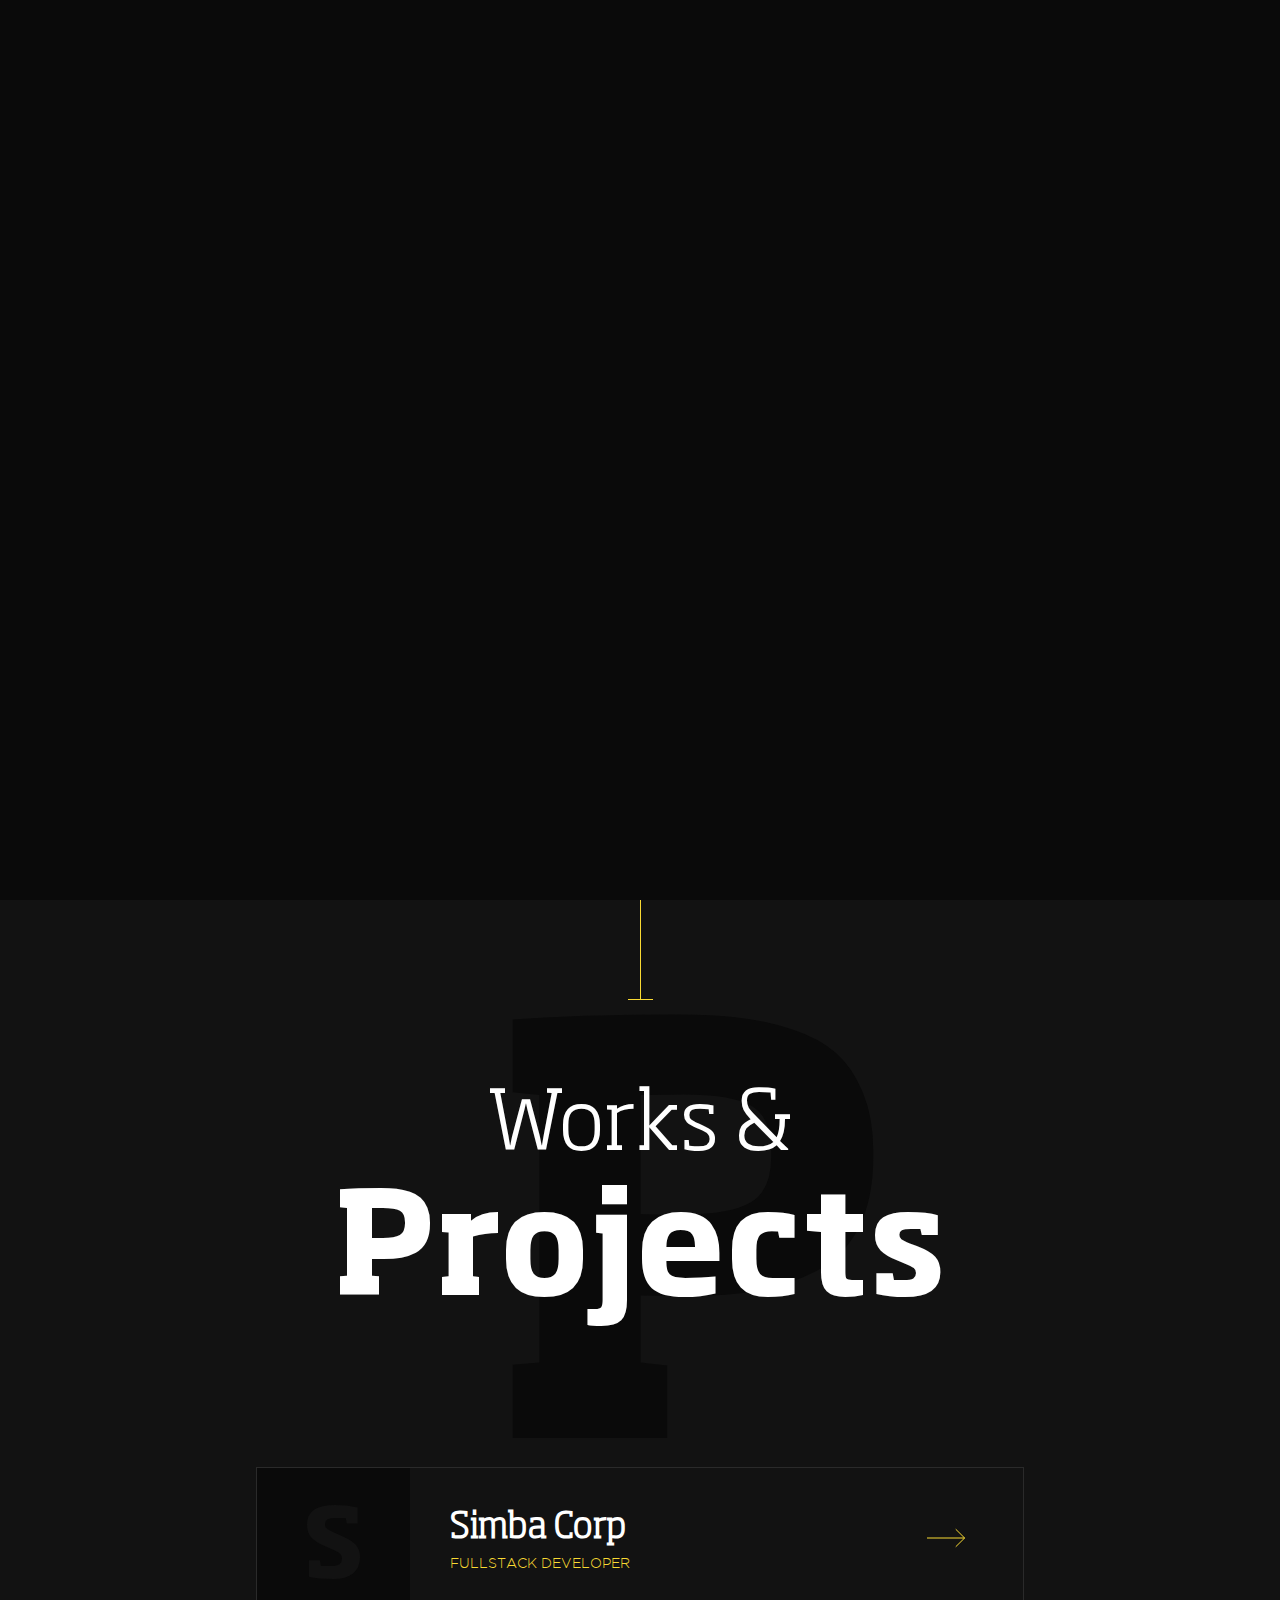
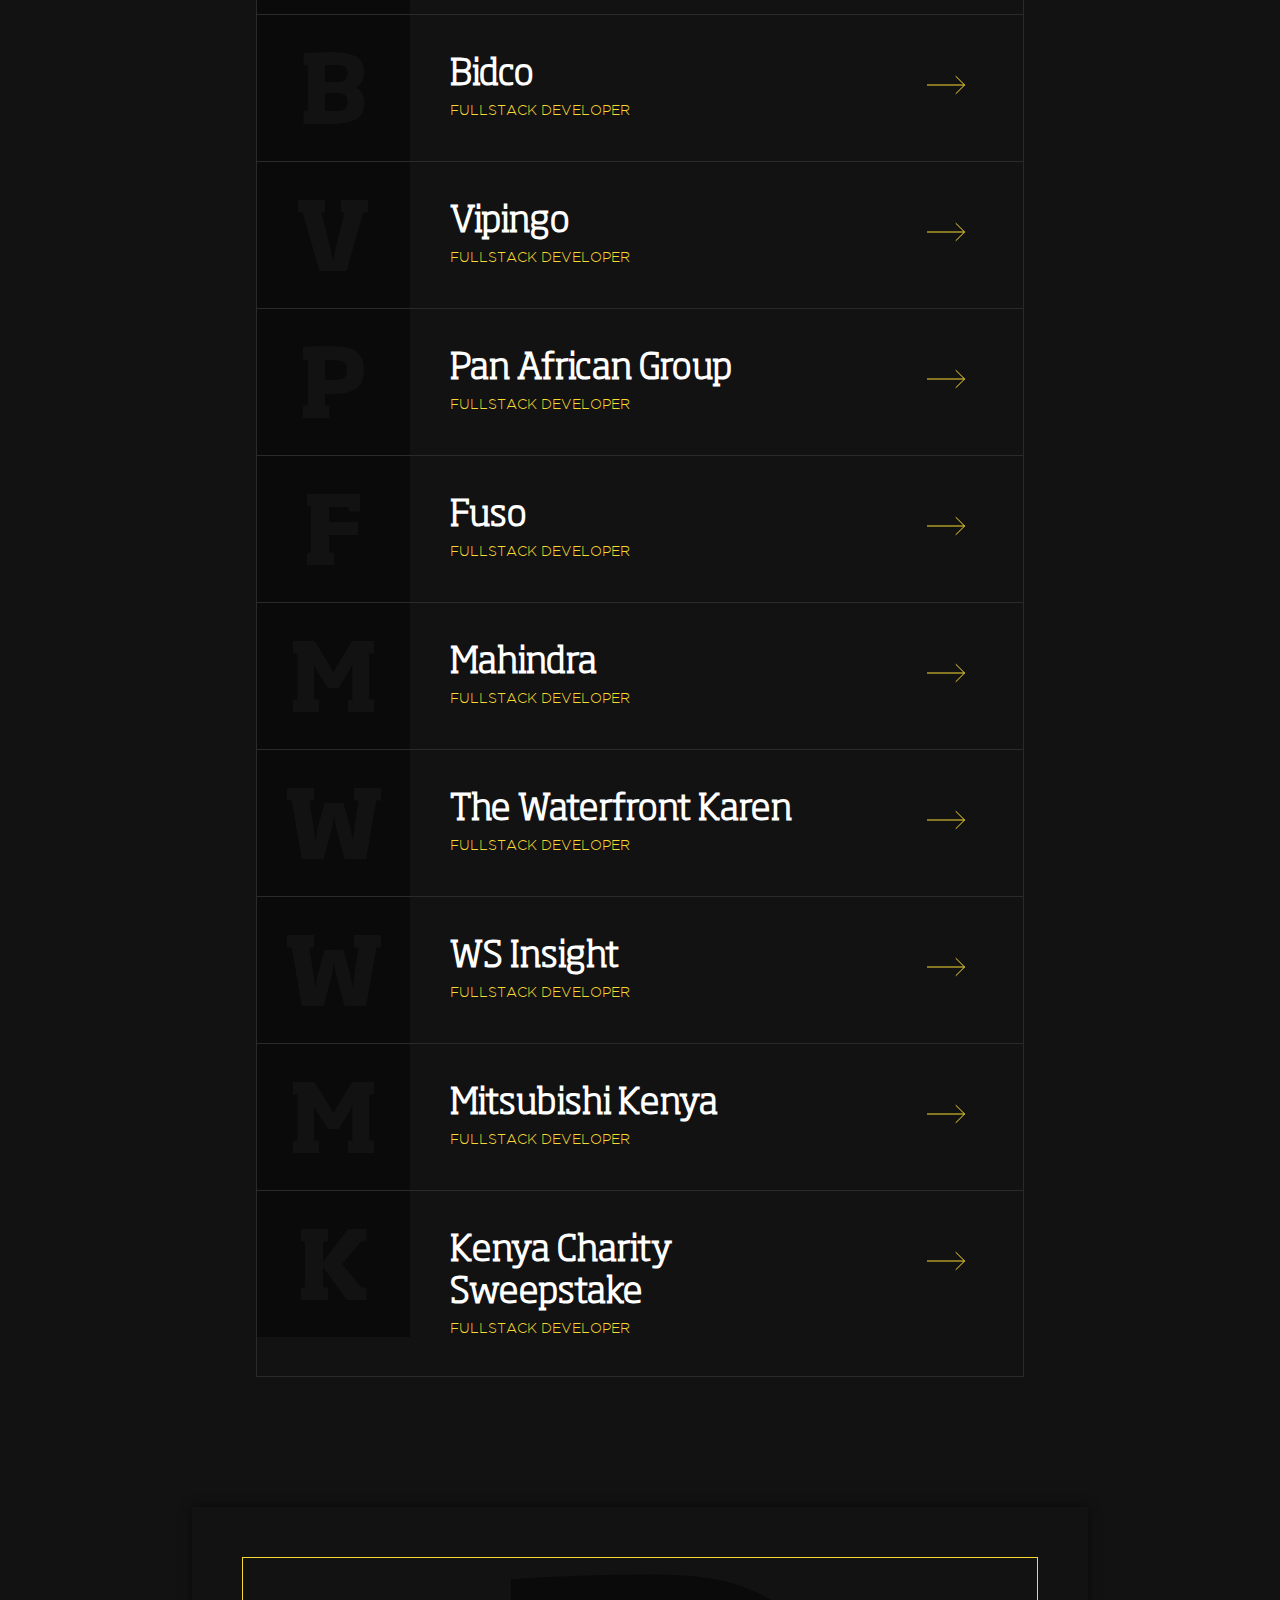
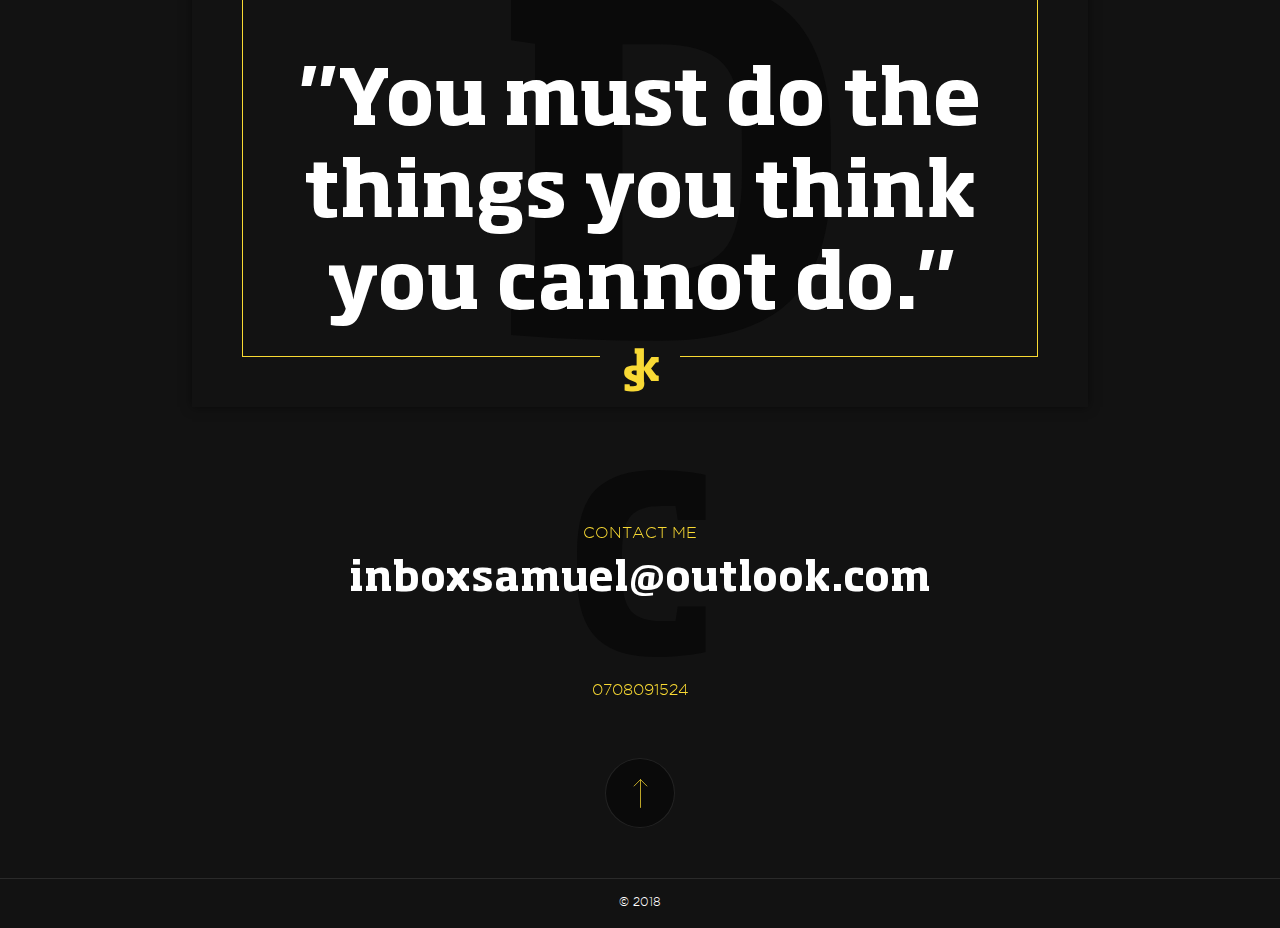
==== commit b6ba8826: "updates" ====
--- a/index.html
+++ b/index.html
@@ -196,13 +196,39 @@
 
 
     <article class="wrapper-work clear-fix">
-        <div class="letter-work"><h3>I</h3></div>
+        <div class="letter-work"><h3>W</h3></div>
         <div class="info-work">
             <h4>WS Insight</h4>
             <h6>Fullstack Developer</h6>
         </div>
         <div class="arrow-work">
             <a href="insight.html"><svg xmlns="http://www.w3.org/2000/svg" xmlns:xlink="http://www.w3.org/1999/xlink" version="1.1" class="arrow-svg-work" x="0px" y="0px" viewBox="0 0 40 20" xml:space="preserve" enable-background="new 0 0 40 20">
+    <g><polyline points="30 1.5 38.6 10 30 18.5 "/>
+    <line x1="38.4" y1="10" x2="1.4" y2="10"/></g></svg></a>
+        </div>
+    </article>
+	
+	  <article class="wrapper-work clear-fix">
+        <div class="letter-work"><h3>M</h3></div>
+        <div class="info-work">
+            <h4>Mitsubishi Kenya</h4>
+            <h6>Fullstack Developer</h6>
+        </div>
+        <div class="arrow-work">
+            <a href="mitsubishi.html"><svg xmlns="http://www.w3.org/2000/svg" xmlns:xlink="http://www.w3.org/1999/xlink" version="1.1" class="arrow-svg-work" x="0px" y="0px" viewBox="0 0 40 20" xml:space="preserve" enable-background="new 0 0 40 20">
+    <g><polyline points="30 1.5 38.6 10 30 18.5 "/>
+    <line x1="38.4" y1="10" x2="1.4" y2="10"/></g></svg></a>
+        </div>
+    </article>
+	
+	<article class="wrapper-work clear-fix">
+        <div class="letter-work"><h3>K</h3></div>
+        <div class="info-work">
+            <h4>Kenya Charity Sweepstake</h4>
+            <h6>Fullstack Developer</h6>
+        </div>
+        <div class="arrow-work">
+            <a href="kenyacharity.html"><svg xmlns="http://www.w3.org/2000/svg" xmlns:xlink="http://www.w3.org/1999/xlink" version="1.1" class="arrow-svg-work" x="0px" y="0px" viewBox="0 0 40 20" xml:space="preserve" enable-background="new 0 0 40 20">
     <g><polyline points="30 1.5 38.6 10 30 18.5 "/>
     <line x1="38.4" y1="10" x2="1.4" y2="10"/></g></svg></a>
         </div>
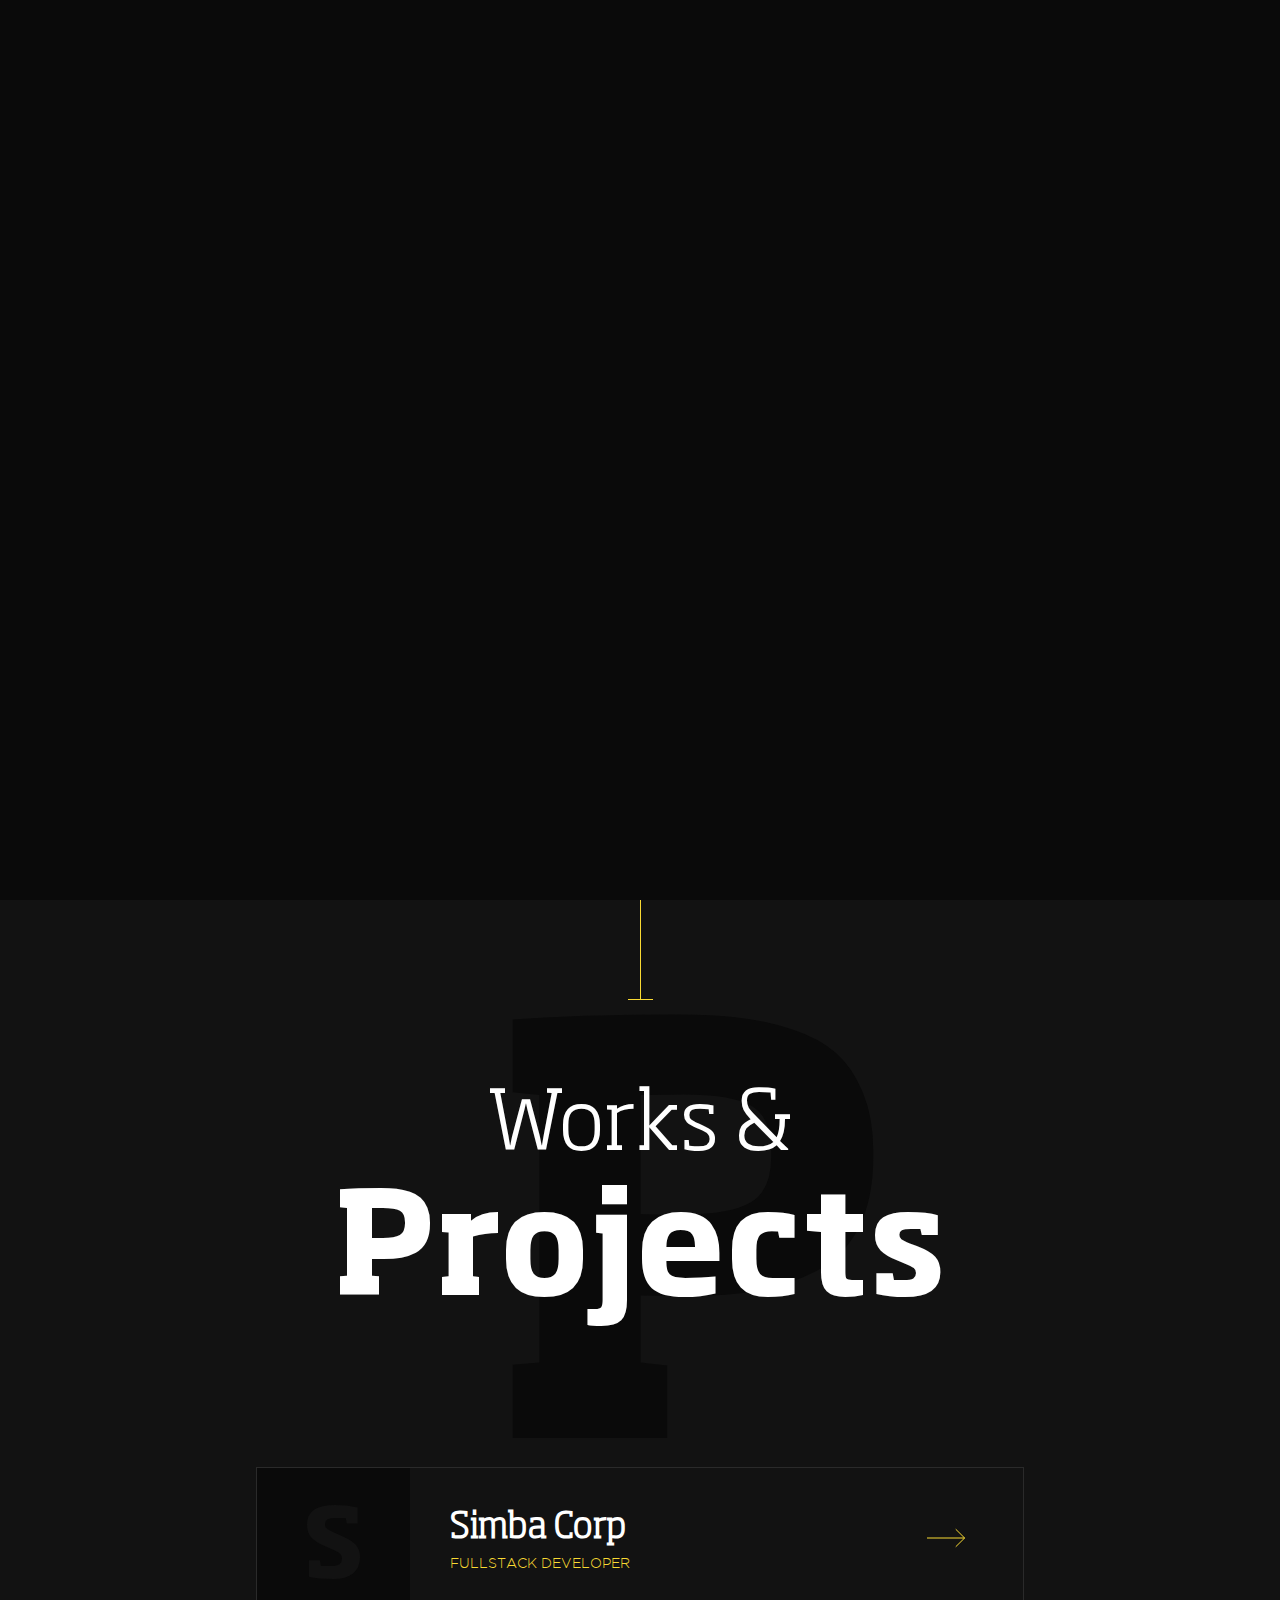
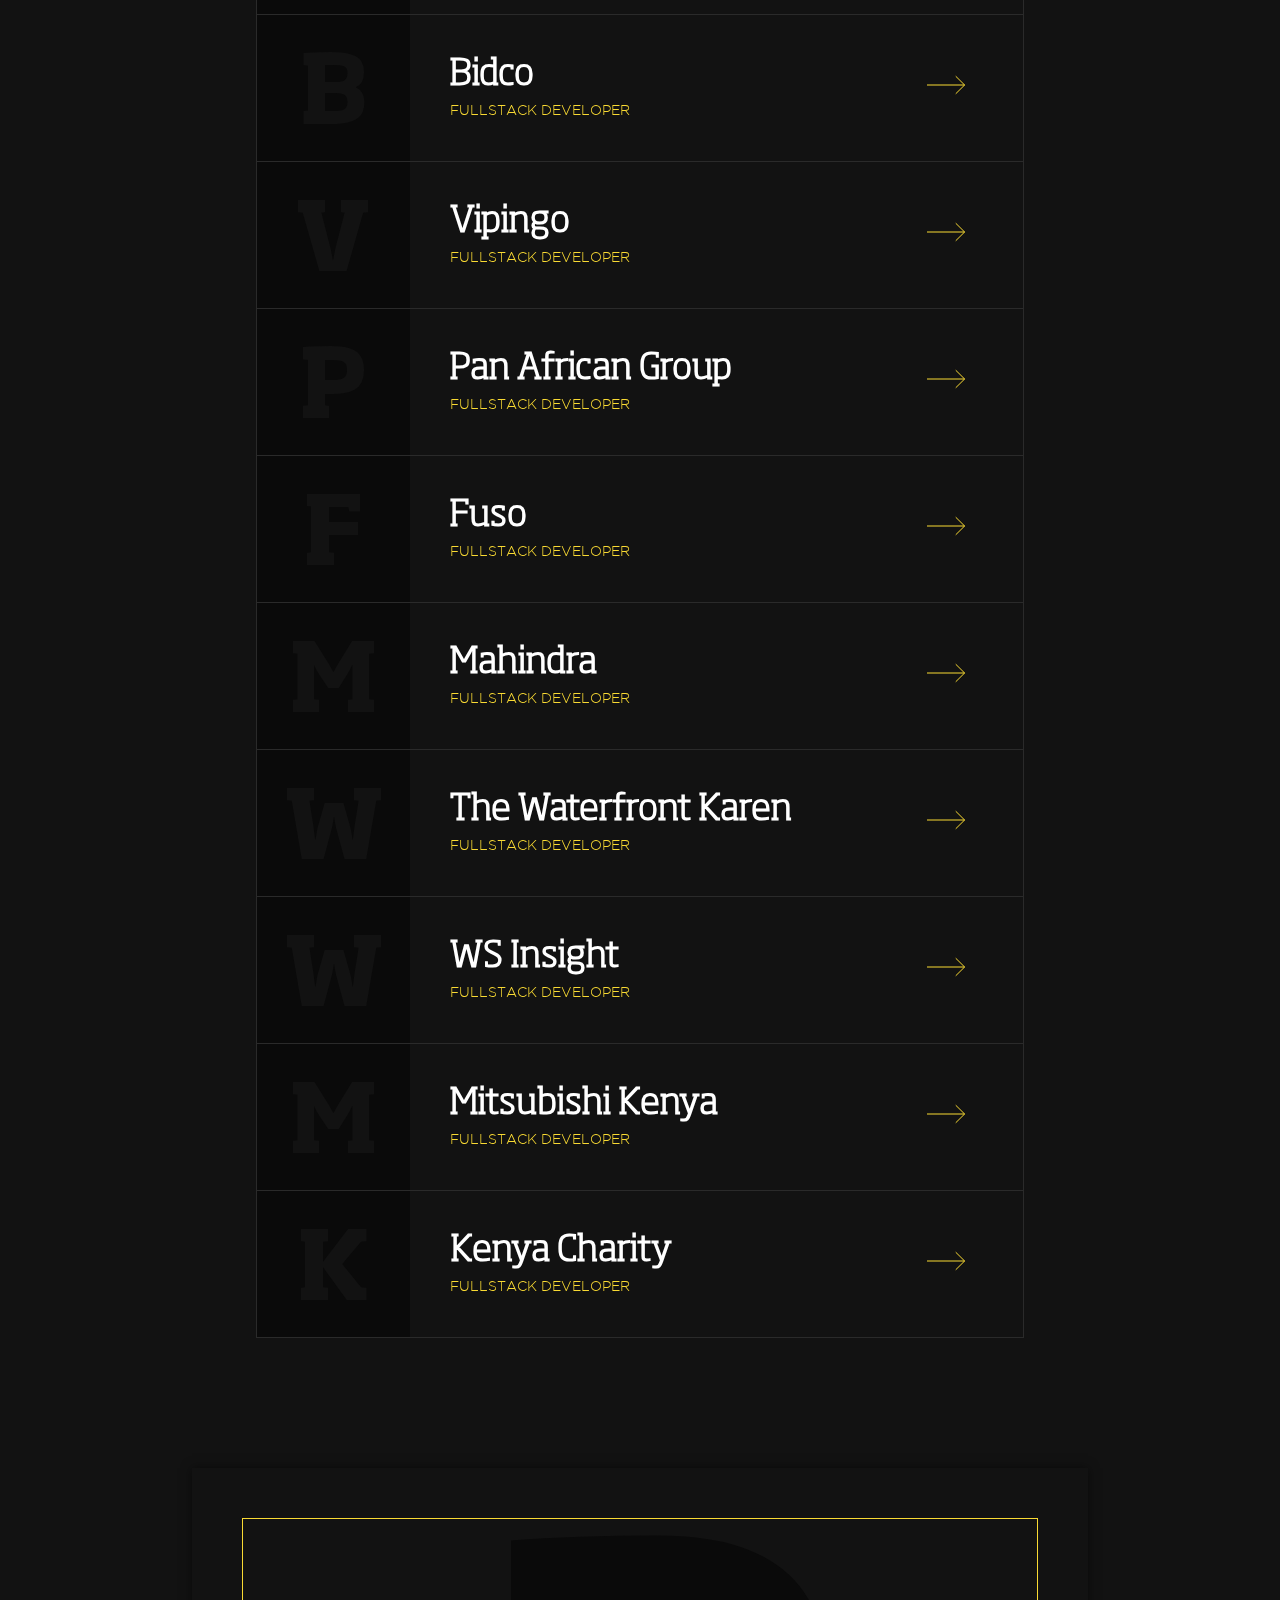
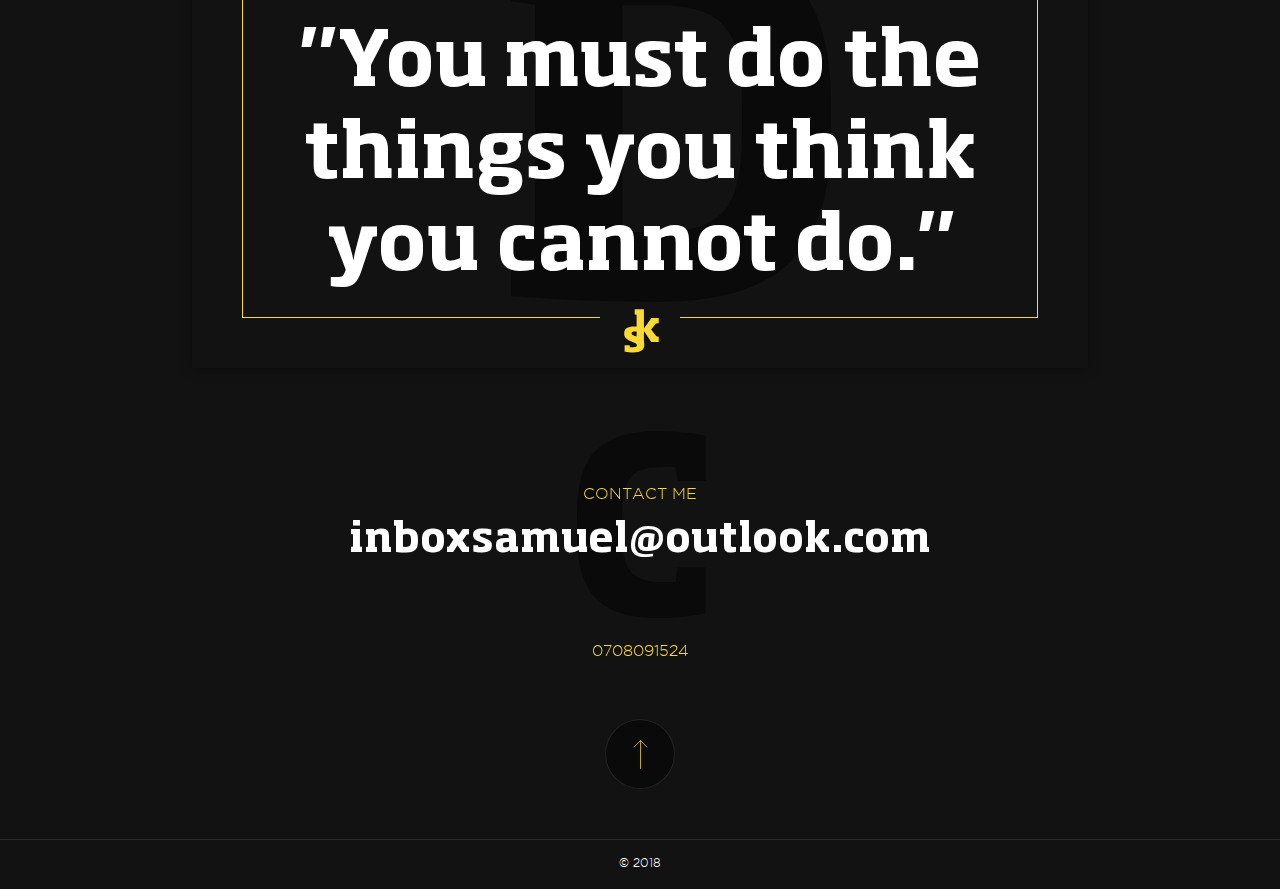
==== commit 2a7282fa: "Shorten word" ====
--- a/index.html
+++ b/index.html
@@ -224,7 +224,7 @@
 	<article class="wrapper-work clear-fix">
         <div class="letter-work"><h3>K</h3></div>
         <div class="info-work">
-            <h4>Kenya Charity Sweepstake</h4>
+            <h4>Kenya Charity</h4>
             <h6>Fullstack Developer</h6>
         </div>
         <div class="arrow-work">
